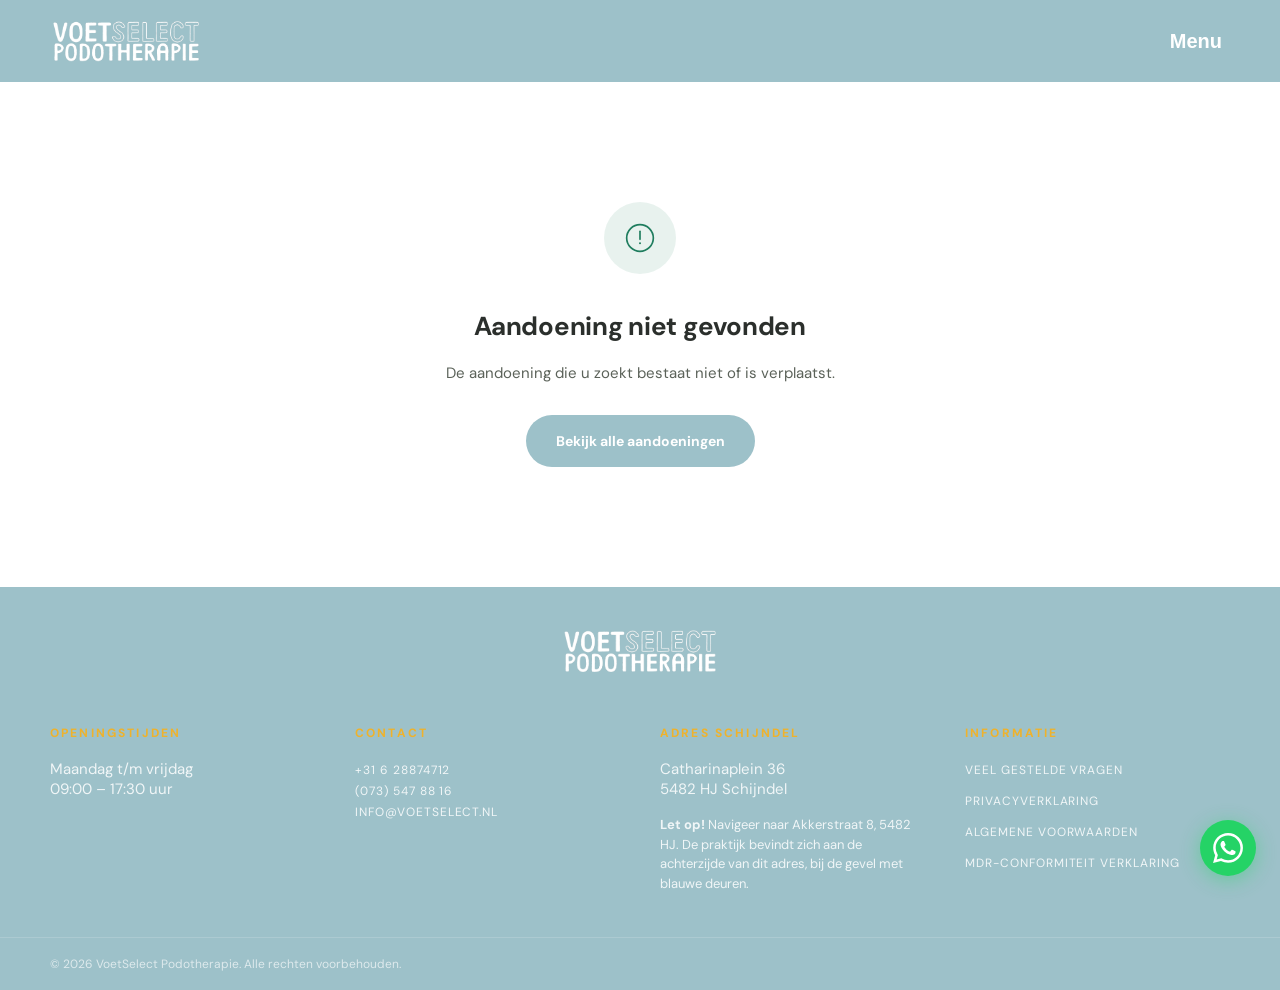
==== aandoening.html @ 3c8c9f7a "changes" ====
<!DOCTYPE html>
<html lang="nl">
<head>
<meta charset="UTF-8">
<meta name="viewport" content="width=device-width, initial-scale=1.0">
<title id="pageTitle">Aandoening — VoetSelect Podotherapie</title>
<link rel="preconnect" href="https://fonts.googleapis.com">
<link rel="preconnect" href="https://fonts.gstatic.com" crossorigin>
<link href="https://fonts.googleapis.com/css2?family=DM+Sans:ital,opsz,wght@0,9..40,400..700;1,9..40,400..700&display=swap" rel="stylesheet">
<link rel="stylesheet" href="style.css">
<script src="aandoeningen-data.js"></script>
</head>
<body data-active-page="aandoeningen.html">

<div id="header-placeholder"></div>

<main>

  <!-- PAGE HERO (populated by JS) -->
  <section class="page-hero page-hero--solid" id="aandoeningHero">
    <div class="container page-hero-content">
      <p class="eyebrow page-hero-eyebrow">
        <a href="aandoeningen.html" class="hero-breadcrumb-link">&#8592; Alle aandoeningen</a>
      </p>
      <h1 id="heroTitle">Aandoening</h1>
    </div>
    <svg class="hero-curve" viewBox="0 0 1440 120" preserveAspectRatio="none" aria-hidden="true">
      <path d="M0,0 C 480,120 960,120 1440,0 L1440,120 L0,120 Z" fill="#ffffff"></path>
    </svg>
  </section>

  <!-- DETAIL CONTENT (populated by JS) -->
  <section class="aandoening-detail-section" id="aandoeningDetailSection">
    <div class="container">
      <div class="aandoening-detail-grid">

        <div class="aandoening-detail-body" id="aandoeningBody">
          <!-- filled by JS -->
        </div>

        <aside>
          <div class="aandoening-sidebar-card">
            <div class="aandoening-sidebar-icon" aria-hidden="true">
              <svg viewBox="0 0 32 32" fill="none" stroke="currentColor" stroke-width="1.8" stroke-linecap="round" stroke-linejoin="round">
                <path d="M16 4 C10 4 6 9 6 14 C6 20 12 26 16 28 C20 26 26 20 26 14 C26 9 22 4 16 4Z"/>
                <line x1="16" y1="10" x2="16" y2="18"/><circle cx="16" cy="21" r="1" fill="currentColor" stroke="none"/>
              </svg>
            </div>
            <h3>Last van <span id="sidebarNaam">deze klacht</span>?</h3>
            <p>Onze podotherapeut helpt u graag verder. Beantwoord een paar korte vragen en maak direct een afspraak.</p>
            <button class="btn btn-primary" data-open-ailment-quiz data-ailment-naam="" id="sidebarQuizBtn">Ik heb hier last van</button>
            <div class="aandoening-sidebar-divider"></div>
            <p class="aandoening-sidebar-alt">Of bel ons direct:<br><a href="tel:+31628874712">+31 6 28874712</a></p>
          </div>
        </aside>

      </div>
    </div>
  </section>

  <!-- CTA BAND -->
  <section class="aandoening-cta-band" id="aandoeningCtaBand">
    <div class="container aandoening-cta-inner">
      <div class="aandoening-cta-text">
        <h2>Heeft u last van <span id="ctaNaam">deze aandoening</span>?</h2>
        <p>Maak een afspraak voor een uitgebreid podotherapeutisch onderzoek. Wij stellen een behandelplan op maat op.</p>
      </div>
      <button class="btn btn-white btn-large" data-open-ailment-quiz data-ailment-naam="" id="ctaQuizBtn">Ik heb hier last van</button>
    </div>
  </section>

  <!-- NOT FOUND (hidden until JS shows it) -->
  <section class="aandoening-not-found" id="aandoeningNotFound" style="display:none" aria-live="polite">
    <div class="container">
      <div class="aandoening-not-found-inner">
        <div class="aandoening-not-found-icon" aria-hidden="true">
          <svg viewBox="0 0 48 48" fill="none" stroke="currentColor" stroke-width="2.5" stroke-linecap="round" stroke-linejoin="round">
            <circle cx="24" cy="24" r="20"/>
            <line x1="24" y1="14" x2="24" y2="26"/>
            <circle cx="24" cy="32" r="1.5" fill="currentColor" stroke="none"/>
          </svg>
        </div>
        <h1>Aandoening niet gevonden</h1>
        <p>De aandoening die u zoekt bestaat niet of is verplaatst.</p>
        <a href="aandoeningen.html" class="btn btn-primary">Bekijk alle aandoeningen</a>
      </div>
    </div>
  </section>

</main>

<!-- FOOTER -->
<div id="footer-placeholder"></div>

<!-- WHATSAPP FLOAT -->

<!-- AILMENT QUIZ MODAL -->
<div class="quiz-overlay" id="ailmentQuizOverlay" aria-hidden="true" role="dialog" aria-modal="true" aria-labelledby="ailmentQuizHeading">
  <div class="quiz-modal">
    <button type="button" class="quiz-close" id="ailmentQuizClose" aria-label="Sluiten">&times;</button>
    <div class="quiz-deco" aria-hidden="true"></div>

    <!-- Ailment badge shown in all steps -->
    <div class="ailment-quiz-badge" id="ailmentQuizBadge" aria-hidden="true">
      <svg viewBox="0 0 16 16" fill="none" stroke="currentColor" stroke-width="2" stroke-linecap="round"><circle cx="8" cy="8" r="6"/><line x1="8" y1="5" x2="8" y2="9"/><circle cx="8" cy="11.5" r="0.75" fill="currentColor" stroke="none"/></svg>
      <span id="ailmentQuizNaam">Aandoening</span>
    </div>

    <div class="quiz-step is-active" id="ailmentStep1">
      <div class="quiz-meta">
        <span class="quiz-counter">Vraag 1 van 3</span>
        <div class="quiz-progress-track"><div class="quiz-progress-fill quiz-progress-fill--1"></div></div>
      </div>
      <h3 id="ailmentQuizHeading" class="quiz-question">Hoe lang heeft u al last?</h3>
      <div class="quiz-options">
        <button type="button" class="quiz-option" data-value="Minder dan 1 week">Minder dan 1 week</button>
        <button type="button" class="quiz-option" data-value="1 tot 4 weken">1 tot 4 weken</button>
        <button type="button" class="quiz-option" data-value="1 tot 3 maanden">1 tot 3 maanden</button>
        <button type="button" class="quiz-option" data-value="Langer dan 3 maanden">Langer dan 3 maanden</button>
      </div>
      <div class="quiz-nav">
        <button type="button" class="btn btn-primary quiz-next" data-next="ailmentStep2" disabled>Volgende</button>
      </div>
    </div>

    <div class="quiz-step" id="ailmentStep2">
      <div class="quiz-meta">
        <span class="quiz-counter">Vraag 2 van 3</span>
        <div class="quiz-progress-track"><div class="quiz-progress-fill quiz-progress-fill--2"></div></div>
      </div>
      <h3 class="quiz-question">Hoe ernstig zijn de klachten?</h3>
      <div class="quiz-options">
        <button type="button" class="quiz-option" data-value="Mild — weinig pijnlijk">Mild</button>
        <button type="button" class="quiz-option" data-value="Matig — regelmatig pijn">Matig</button>
        <button type="button" class="quiz-option" data-value="Ernstig — aanhoudend pijn">Ernstig</button>
        <button type="button" class="quiz-option" data-value="Wisselend per dag">Wisselend</button>
      </div>
      <div class="quiz-nav">
        <button type="button" class="quiz-back" data-prev="ailmentStep1">Terug</button>
        <button type="button" class="btn btn-primary quiz-next" data-next="ailmentStep3" disabled>Volgende</button>
      </div>
    </div>

    <div class="quiz-step" id="ailmentStep3">
      <div class="quiz-meta">
        <span class="quiz-counter">Vraag 3 van 3</span>
        <div class="quiz-progress-track"><div class="quiz-progress-fill quiz-progress-fill--3"></div></div>
      </div>
      <h3 class="quiz-question">Wanneer zijn de klachten het ergst?</h3>
      <div class="quiz-options">
        <button type="button" class="quiz-option" data-value="'s Ochtends bij het opstaan">'s Ochtends bij het opstaan</button>
        <button type="button" class="quiz-option" data-value="Na lang lopen of staan">Na lang lopen of staan</button>
        <button type="button" class="quiz-option" data-value="Tijdens het sporten">Tijdens het sporten</button>
        <button type="button" class="quiz-option" data-value="De hele dag door">De hele dag door</button>
      </div>
      <div class="quiz-nav">
        <button type="button" class="quiz-back" data-prev="ailmentStep2">Terug</button>
        <button type="button" class="btn btn-primary quiz-next" data-next="ailmentForm" disabled>Bekijk resultaat</button>
      </div>
    </div>

    <div class="quiz-step" id="ailmentForm">
      <h3 class="quiz-question">Maak een afspraak</h3>
      <p class="quiz-form-intro">Vul uw gegevens in en wij nemen contact met u op.</p>
      <div class="quiz-summary" id="ailmentQuizSummary" aria-live="polite"></div>
      <form class="quiz-form" id="ailmentAppointmentForm" novalidate>
        <div class="form-row">
          <div class="form-field">
            <label for="ailmentNaamInput">Naam <span aria-hidden="true">*</span></label>
            <input type="text" id="ailmentNaamInput" name="naam" required autocomplete="name" placeholder="Uw volledige naam">
          </div>
          <div class="form-field">
            <label for="ailmentEmailInput">E-mail <span aria-hidden="true">*</span></label>
            <input type="email" id="ailmentEmailInput" name="email" required autocomplete="email" placeholder="uw@email.nl">
          </div>
        </div>
        <div class="form-row">
          <div class="form-field">
            <label for="ailmentTelInput">Telefoonnummer</label>
            <input type="tel" id="ailmentTelInput" name="telefoon" autocomplete="tel" placeholder="06 00 00 00 00">
          </div>
          <div class="form-field">
            <label for="ailmentDatumInput">Gewenste datum</label>
            <input type="date" id="ailmentDatumInput" name="datum">
          </div>
        </div>
        <div class="form-field">
          <label for="ailmentOpmerkingen">Opmerkingen</label>
          <textarea id="ailmentOpmerkingen" name="opmerkingen" rows="3" placeholder="Eventuele extra informatie..."></textarea>
        </div>
        <div class="form-field">
          <label for="ailmentCaptcha">Beveiliging <span aria-hidden="true">*</span></label>
          <div class="captcha-wrap">
            <span class="captcha-question" id="ailmentCaptchaQ"></span>
            <input type="text" id="ailmentCaptcha" name="captcha" inputmode="numeric" autocomplete="off" placeholder="Uw antwoord">
          </div>
        </div>
        <p class="form-error" id="ailmentFormError" hidden>Er ging iets mis bij het versturen. Probeer het opnieuw of bel ons.</p>
        <div class="quiz-nav">
          <button type="button" class="quiz-back" data-prev="ailmentStep3">Terug</button>
          <button type="submit" class="btn btn-primary">Afspraak aanvragen</button>
        </div>
      </form>
    </div>

    <div class="quiz-step" id="ailmentSuccess">
      <div class="quiz-success-icon" aria-hidden="true">
        <svg viewBox="0 0 48 48" fill="none" stroke="currentColor" stroke-width="3.5" stroke-linecap="round" stroke-linejoin="round">
          <polyline points="10,26 20,36 38,14"/>
        </svg>
      </div>
      <h3 class="quiz-question">Aanvraag verstuurd!</h3>
      <p>Bedankt voor uw aanvraag. Wij nemen zo snel mogelijk contact met u op om een afspraak in te plannen.</p>
      <button type="button" class="btn btn-primary" id="ailmentQuizDoneBtn">Sluiten</button>
    </div>

  </div>
</div>

<script src="partials.js"></script>
<script src="script.js"></script>
<script>
(function () {
  /* Load ailment from URL param */
  var params = new URLSearchParams(window.location.search);
  var id = params.get('id');
  var ailment = id ? AANDOENINGEN.find(function (a) { return a.id === id; }) : null;

  var heroEl   = document.getElementById('aandoeningHero');
  var detailEl = document.getElementById('aandoeningDetailSection');
  var ctaBand  = document.getElementById('aandoeningCtaBand');
  var notFound = document.getElementById('aandoeningNotFound');

  if (!ailment) {
    if (heroEl)   heroEl.style.display   = 'none';
    if (detailEl) detailEl.style.display = 'none';
    if (ctaBand)  ctaBand.style.display  = 'none';
    if (notFound) notFound.style.display = 'block';
    return;
  }

  /* Populate page */
  document.title = ailment.naam + ' — VoetSelect Podotherapie';
  document.getElementById('heroTitle').textContent = ailment.naam;
  document.getElementById('aandoeningBody').innerHTML = ailment.body.map(function (p) {
    return '<p>' + p + '</p>';
  }).join('');
  document.getElementById('sidebarNaam').textContent = ailment.naam;
  document.getElementById('ctaNaam').textContent = ailment.naam;
  document.getElementById('ailmentQuizNaam').textContent = ailment.naam;

  /* Wire ailment name to every quiz trigger button */
  document.querySelectorAll('[data-open-ailment-quiz]').forEach(function (btn) {
    btn.dataset.ailmentNaam = ailment.naam;
  });
}());
</script>
</body>
</html>
---- style.css ----
/* ============================================
   VoetSelect Podotherapie — Design tokens
   Derived from the supplied design brief PDF
   ============================================ */

/* Breakpoint scale — reuse these values only, don't invent new ones.
   500  small phones: collapse 2-col quiz/form fields to 1 col
   640  small: grids expand from 1 to 2/3 columns
   768  tablet (PDF spec: type scale + container padding)
   900  split layouts: content + sidebar/image
   1000 desktop nav kicks in (must match the nav breakpoint in script.js);
        grids expand to 3/4 columns
   1200 desktop (PDF spec: type scale) */

:root {
  /* Color palette (from PDF page 3) */
  --color-sage: #b6c0ab;     /* soft green */
  --color-blue: #9dc1c9;     /* header / hero blue */
  --color-gold: #efb22b;     /* accent yellow */
  --color-terracotta: #d55420; /* feature band */
  --color-green: #1f7d5e;    /* primary / hover */

  --color-white: #ffffff;
  --color-text: #2b2f2c;
  --color-text-muted: #5b6259;

  /* Typography (DM Sans, from PDF page 2) */
  --font-base: 'DM Sans', system-ui, -apple-system, sans-serif;

  --fs-body: 15px;
  --lh-body: 20px;

  --fs-h1: 28px;
  --lh-h1: 32px;

  --fs-h2: 20px;
  --lh-h2: 26px;

  --fs-link: 12px;

  /* Container padding (mobile defaults, from PDF page 4) */
  --pad-container: 25px;

  /* Radii / shadows */
  --radius-btn: 999px;
  --radius-card: 18px;
  --shadow-card: 0 10px 30px rgba(31, 125, 94, 0.08);

  --transition-fast: 0.2s ease;
}

/* Tablet */
@media (min-width: 768px) {
  :root {
    --fs-h1: 35px;
    --lh-h1: 40px;

    --fs-h2: 24px;
    --lh-h2: 30px;

    --pad-container: 50px;
  }
}

/* Desktop */
@media (min-width: 1200px) {
  :root {
    --fs-h1: 44px;
    --lh-h1: 49px;

    --fs-h2: 28px;
    --lh-h2: 32px;

    --pad-container: 50px;
  }
}

/* ============================================
   Reset & base
   ============================================ */

* { box-sizing: border-box; }

html { scroll-behavior: smooth; }

body {
  margin: 0;
  font-family: var(--font-base);
  font-size: var(--fs-body);
  line-height: var(--lh-body);
  color: var(--color-text);
  background: var(--color-white);
}

img { max-width: 100%; display: block; }

a {
  color: inherit;
  text-decoration: none;
}

.container {
  max-width: 1280px;
  margin: 0 auto;
  padding-left: var(--pad-container);
  padding-right: var(--pad-container);
}

h1, h2, h3 {
  margin: 0 0 16px;
  font-weight: 700;
  letter-spacing: -0.01em;
}

h1 {
  font-size: var(--fs-h1);
  line-height: var(--lh-h1);
}

h2 {
  font-size: var(--fs-h2);
  line-height: var(--lh-h2);
}

h3 {
  font-size: 18px;
  line-height: 24px;
  margin-bottom: 8px;
}

p {
  margin: 0 0 16px;
  color: var(--color-text-muted);
}

/* Links styled in small caps, per PDF page 2 spec */
.footer-links a,
.footer-col a {
  font-size: var(--fs-link);
  letter-spacing: 0.08em;
  text-transform: uppercase;
  font-variant-caps: small-caps;
}

/* ============================================
   Buttons — pill shape, green hover (PDF page 1)
   ============================================ */

.btn {
  display: inline-flex;
  align-items: center;
  justify-content: center;
  padding: 14px 28px;
  border-radius: var(--radius-btn);
  font-weight: 700;
  font-size: 14px;
  border: 2px solid transparent;
  transition: background-color 0.65s ease,
              color 0.65s ease,
              border-color 0.65s ease,
              transform var(--transition-fast);
  cursor: pointer;
}

.btn:active { transform: translateY(1px); }

/* Primary CTA — solid green */
.btn-primary {
  background: var(--color-blue);
  color: var(--color-white);
}
.btn-primary:hover {
  background: var(--color-green);
}

/* Outline button on hero — light, turns green on hover */
.btn-outline {
  background: var(--color-blue);
  color: var(--color-white);
  border-color: var(--color-blue);
}
.btn-outline:hover {
  background: var(--color-green);
  border-color: var(--color-green);
}

/* Card "Lees meer" buttons — blue, green on hover (matches PDF) */
.btn-card {
  background: var(--color-blue);
  color: var(--color-white);
  padding: 10px 22px;
  font-size: 13px;
}
.btn-card:hover {
  background: var(--color-green);
}

/* ============================================
   Header
   ============================================ */

.site-header {
  background: var(--color-blue);
  position: sticky;
  top: 0;
  z-index: 150;
}

.header-inner {
  max-width: 1280px;
  margin: 0 auto;
  padding: 18px var(--pad-container);
  display: flex;
  align-items: center;
  justify-content: space-between;
}

.logo {
  display: flex;
  align-items: center;
}

.logo-img {
  height: 38px;
  width: auto;
  display: block;
}

@media (min-width: 768px) {
  .logo-img { height: 46px; }
}

/* Menu toggle (mobile-first) */
.menu-label {
  min-width: 4ch;
  text-align: center;
  display: inline-block;
  transition: opacity 0.15s ease, transform 0.15s ease;
}

.menu-label.is-switching {
  opacity: 0;
  transform: scale(0.5);
}

.menu-toggle {
  display: flex;
  align-items: center;
  gap: 10px;
  background: none;
  border: none;
  color: var(--color-white);
  font-weight: 700;
  font-size: 14px;
  cursor: pointer;
  padding: 8px;
  position: relative;
  z-index: 110;
}

.menu-icon {
  position: relative;
  width: 22px;
  height: 16px;
}
.menu-icon span {
  position: absolute;
  left: 0;
  display: block;
  width: 22px;
  height: 2px;
  background: var(--color-white);
  border-radius: 2px;
  transition: transform 0.35s cubic-bezier(0.65, 0, 0.35, 1),
              opacity 0.25s ease,
              top 0.35s cubic-bezier(0.65, 0, 0.35, 1);
}
.menu-icon span:nth-child(1) { top: 0; }
.menu-icon span:nth-child(2) { top: 7px; }
.menu-icon span:nth-child(3) { top: 14px; }

/* Morph into an X when open */
.menu-toggle[aria-expanded="true"] .menu-icon span:nth-child(1) {
  top: 7px;
  transform: rotate(45deg);
}
.menu-toggle[aria-expanded="true"] .menu-icon span:nth-child(2) {
  opacity: 0;
  transform: scaleX(0);
}
.menu-toggle[aria-expanded="true"] .menu-icon span:nth-child(3) {
  top: 7px;
  transform: rotate(-45deg);
}
.menu-toggle[aria-expanded="true"] .menu-icon span {
  background: var(--color-white);
}

/* Primary nav — full-screen circular reveal */
.primary-nav {
  position: fixed;
  inset: 0;
  z-index: 100;
  background: var(--color-green);
  display: flex;
  align-items: center;
  justify-content: center;

  clip-path: circle(0% at calc(100% - 38px) 38px);
  transition: clip-path 0.6s cubic-bezier(0.65, 0, 0.35, 1);
  pointer-events: none;
}

.primary-nav.is-open {
  clip-path: circle(150% at calc(100% - 38px) 38px);
  pointer-events: auto;
}

/* Decorative circle motif inside the overlay */
.primary-nav-circle {
  position: absolute;
  top: 50%;
  left: 50%;
  width: 60vmax;
  height: 60vmax;
  border: 1px solid rgba(255, 255, 255, 0.12);
  border-radius: 50%;
  transform: translate(-50%, -50%) scale(0.6);
  opacity: 0;
  transition: transform 0.7s cubic-bezier(0.65, 0, 0.35, 1) 0.1s,
              opacity 0.7s ease 0.1s;
}
.primary-nav.is-open .primary-nav-circle {
  transform: translate(-50%, -50%) scale(1);
  opacity: 1;
}

.primary-nav-inner {
  position: relative;
  text-align: center;
  opacity: 0;
  transform: translateY(16px);
  transition: opacity 0.4s ease 0.15s, transform 0.4s ease 0.15s;
}
.primary-nav.is-open .primary-nav-inner {
  opacity: 1;
  transform: translateY(0);
}

.primary-nav ul {
  list-style: none;
  margin: 0;
  padding: 0;
  display: flex;
  flex-direction: column;
  gap: 16px;
}
.primary-nav a {
  color: var(--color-white);
  font-weight: 700;
  font-size: 28px;
  letter-spacing: -0.01em;
  transition: color var(--transition-fast);
}
.primary-nav a:hover,
.primary-nav a:focus-visible {
  color: var(--color-gold);
}

@media (min-width: 1000px) {
  .menu-icon { display: none; }
  .menu-toggle { font-size: 20px; }

  /* Circle center sits at the viewport's top-right corner,
     so the top and right edges clip it — only the bottom-left arc is visible */
  .primary-nav {
    position: fixed;
    inset: auto;
    top: -400px;
    right: -400px;
    width: 800px;
    height: 800px;
    border-radius: 50%;
    background: var(--color-green);

    clip-path: none;
    transform: scale(0);
    transform-origin: center; /* center = viewport top-right corner */
    transition: transform 0.5s cubic-bezier(0.65, 0, 0.35, 1);

    display: flex;
    align-items: flex-end;
    justify-content: flex-end;
    padding: 0 450px 130px 0;
    pointer-events: none;
    z-index: 100;
  }

  .primary-nav.is-open {
    transform: scale(1);
    clip-path: none;
    pointer-events: auto;
  }

  .primary-nav-circle { display: none; }

  .primary-nav-inner {
    opacity: 0;
    transform: none;
    transition: opacity 0.3s ease 0.25s;
  }

  .primary-nav.is-open .primary-nav-inner {
    opacity: 1;
    transform: none;
  }

  .primary-nav ul {
    flex-direction: column;
    gap: 10px;
    text-align: right;
  }

  .primary-nav a {
    color: var(--color-white);
    font-weight: 700;
    font-size: 16px;
    letter-spacing: -0.01em;
  }

  .primary-nav a:hover,
  .primary-nav a:focus-visible {
    color: var(--color-gold);
  }
}

/* Lock scroll while the circular menu is open */
body.menu-open {
  overflow: hidden;
}

/* ============================================
   Hero
   ============================================ */

.hero {
  position: relative;
  background: var(--color-white);
}

.hero-media {
  position: relative;
  height: 56vh;
  min-height: 380px;
  max-height: 620px;
  overflow: hidden;
}

.hero-media img {
  width: 100%;
  height: 100%;
  object-fit: cover;
  object-position: center 65%;
}

.hero-curve {
  position: absolute;
  bottom: -1px;
  left: 0;
  width: 100%;
  height: 18%;
  min-height: 60px;
}

.hero-content {
  padding-top: 32px;
  padding-bottom: 64px;
  max-width: 760px;
}

.hero-content h1 {
  color: var(--color-text);
}

.hero-actions {
  display: flex;
  flex-direction: column;
  gap: 12px;
  margin-top: 24px;
}

.hero-actions-primary,
.hero-actions-tools {
  display: flex;
  flex-wrap: wrap;
  gap: 12px;
  align-items: center;
}

.hero-actions-tools .btn {
  padding: 10px 22px;
  font-size: 13px;
}

/* On larger screens, give the hero text more breathing room */
@media (min-width: 1000px) {
  .hero-media { height: 70vh; min-height: 520px; }

  .hero-content {
    padding-top: 48px;
    padding-bottom: 72px;
    max-width: 820px;
  }
}

/* ============================================
   Intro section
   ============================================ */

.intro {
  padding-top: 56px;
  padding-bottom: 56px;
}

.intro-grid {
  display: grid;
  gap: 32px;
  align-items: center;
}

.intro-icon svg {
  width: 88px;
  height: 88px;
  color: var(--color-green);
}

.eyebrow {
  text-transform: uppercase;
  letter-spacing: 0.18em;
  font-size: 12px;
  font-weight: 700;
  color: var(--color-terracotta);
  margin-bottom: 8px;
}

@media (min-width: 768px) {
  .intro-grid {
    grid-template-columns: 120px 1fr;
  }
  .intro-icon svg { width: 96px; height: 96px; }
}

/* ============================================
   In-shoe stappenplan
   ============================================ */

.stappenplan {
  padding-top: 16px;
  padding-bottom: 56px;
}

.stappenplan-grid {
  display: grid;
  gap: 32px;
  align-items: center;
}

.stappenplan-media {
  border-radius: var(--radius-card);
  overflow: hidden;
  box-shadow: var(--shadow-card);
}

.stappenplan-media img {
  width: 100%;
  height: auto;
  display: block;
}

.stappenplan-text h2 { color: var(--color-text); }

.stappenplan-steps {
  margin: 0 0 24px;
  padding-left: 0;
  list-style: none;
  counter-reset: step;
  display: flex;
  flex-direction: column;
  gap: 12px;
}

.stappenplan-steps li {
  counter-increment: step;
  display: flex;
  align-items: flex-start;
  gap: 14px;
  font-size: 14px;
  color: var(--color-text);
  font-weight: 600;
}

.stappenplan-steps li::before {
  content: counter(step);
  flex: 0 0 auto;
  display: flex;
  align-items: center;
  justify-content: center;
  width: 28px;
  height: 28px;
  border-radius: 50%;
  background: var(--color-green);
  color: var(--color-white);
  font-size: 13px;
  font-weight: 700;
}

@media (min-width: 900px) {
  .stappenplan-grid {
    grid-template-columns: 1fr 1fr;
    gap: 64px;
  }
}

/* ============================================
   Feature cards — terracotta band (PDF page 5)
   ============================================ */

.features {
  background: var(--color-terracotta);
  padding-top: 56px;
  padding-bottom: 56px;
}

.features-grid {
  display: grid;
  gap: 24px;
  grid-template-columns: 1fr;
}

@media (min-width: 640px) {
  .features-grid { grid-template-columns: repeat(2, 1fr); }
}

@media (min-width: 1000px) {
  .features-grid { grid-template-columns: repeat(4, 1fr); }
}

.feature-card {
  background: var(--color-white);
  border-radius: var(--radius-card);
  padding: 28px 24px;
  box-shadow: var(--shadow-card);
  display: flex;
  flex-direction: column;
}

.feature-icon svg {
  width: 48px;
  height: 48px;
  color: var(--color-terracotta);
  margin-bottom: 12px;
}

.feature-card h3 { color: var(--color-text); }

.feature-card p {
  flex-grow: 1;
}

.feature-card .btn-card {
  align-self: flex-start;
}

/* ============================================
   Accent section — colored circles (PDF page 5)
   ============================================ */

.accent-section {
  padding-top: 80px;
  padding-bottom: 80px;
  position: relative;
  overflow: hidden;
}

.accent-grid {
  display: grid;
  gap: 32px;
  align-items: center;
}

.accent-text {
  position: relative;
  z-index: 2;
  max-width: 640px;
  margin: 0 auto;
  text-align: center;
}

.accent-text h2 { color: var(--color-text); }

.accent-circle {
  position: absolute;
  border-radius: 50%;
  z-index: 1;
  opacity: 0.55;
  pointer-events: none;
}

/* Positioned relative to the full-bleed .accent-section (not the
   max-width container), and offset by exactly half their own width,
   so they bleed off the true page edge by the same proportion at
   every viewport width instead of floating inside the container's
   centering margin on very wide screens. */
.accent-circle--sage {
  width: 140px;
  height: 140px;
  min-width: 140px;
  min-height: 140px;
  background: var(--color-sage);
  top: -60px;
  left: 0;
  transform: translateX(-50%);
}

.accent-circle--orange {
  width: 160px;
  height: 160px;
  min-width: 160px;
  min-height: 160px;
  border-radius: 50%;
  border: 3px solid var(--color-terracotta);
  bottom: -80px;
  right: 0;
  transform: translateX(50%);
  background: transparent;
  opacity: 0.7;
}

@media (min-width: 640px) {
  .accent-circle--sage { width: 220px; height: 220px; min-width: 220px; min-height: 220px; }
  .accent-circle--orange { width: 260px; height: 260px; min-width: 260px; min-height: 260px; }
}

/* ============================================
   Footer (PDF page 6) — colored footer
   ============================================ */

.site-footer {
  background: var(--color-blue);
  color: var(--color-white);
  padding-top: 40px;
}

.footer-logo-wrap {
  text-align: center;
  padding-bottom: 28px;
}

.site-footer h6 {
  font-size: 12px;
  text-transform: uppercase;
  letter-spacing: 0.18em;
  font-weight: 700;
  margin: 0 0 16px;
  color: var(--color-gold);
}

.footer-grid {
  display: grid;
  gap: 40px;
  grid-template-columns: 1fr;
  padding-bottom: 28px;
}

@media (min-width: 768px) {
  .footer-grid {
    grid-template-columns: repeat(4, 1fr);
  }
}

.footer-col p {
  color: rgba(255, 255, 255, 0.85);
}

.footer-col a {
  color: rgba(255, 255, 255, 0.85);
}
.footer-col a:hover {
  color: var(--color-gold);
}

.logo-img--footer {
  height: 48px;
  width: auto;
  margin: 0 auto 20px;
}

.footer-hours {
  color: rgba(255, 255, 255, 0.85);
}

.footer-note {
  font-size: 13px;
  line-height: 1.5;
}

.footer-links {
  list-style: none;
  margin: 0;
  padding: 0;
  display: flex;
  flex-direction: column;
  gap: 10px;
}

.footer-bottom {
  border-top: 1px solid rgba(255, 255, 255, 0.15);
  padding-top: 16px;
  padding-bottom: 16px;
}

.footer-bottom p {
  margin: 0;
  font-size: 12px;
  color: rgba(255, 255, 255, 0.65);
}

/* ============================================
   Page hero (subpages — image variant)
   ============================================ */

.page-hero--img {
  position: relative;
  background: var(--color-blue);
}

/* Full-bleed image behind everything */
.page-hero-media {
  position: absolute;
  inset: 0;
  overflow: hidden;
}

.page-hero-media img {
  width: 100%;
  height: 100%;
  object-fit: cover;
  object-position: center 35%;
}

/* Dark gradient left→right so left-side text stays legible */
.page-hero-overlay {
  position: absolute;
  inset: 0;
  background: linear-gradient(
    to right,
    rgba(15, 30, 22, 0.72) 0%,
    rgba(15, 30, 22, 0.45) 55%,
    rgba(15, 30, 22, 0.1) 100%
  );
}

/* Text content — sits above image + overlay */
.page-hero-content {
  position: relative;
  z-index: 2;
  padding-top: 72px;
  padding-bottom: 120px;
  max-width: 680px;
}

.page-hero-content h1 {
  color: var(--color-white);
  margin-bottom: 16px;
}

.page-hero-eyebrow {
  color: var(--color-gold) !important;
}

.page-hero-lead {
  color: rgba(255, 255, 255, 0.9);
  font-size: 17px;
  line-height: 26px;
  margin: 0;
  max-width: 520px;
}

/* Reuse .hero-curve — positioned at bottom of section */
.page-hero--img .hero-curve {
  position: absolute;
  bottom: -1px;
  left: 0;
  width: 100%;
  height: 18%;
  min-height: 60px;
  z-index: 3;
}

/* Give the section a min-height so the image fills nicely */
.page-hero--img {
  min-height: 420px;
}

@media (min-width: 1000px) {
  .page-hero-content { padding-top: 96px; padding-bottom: 140px; }
  .page-hero--img { min-height: 540px; }
}

/* ============================================
   Tarieven page — Vergoedingen intro
   ============================================ */

.vergoedingen {
  padding-top: 64px;
  padding-bottom: 64px;
  position: relative;
  overflow: hidden;
}

.vergoedingen-deco {
  position: absolute;
  border-radius: 50%;
  pointer-events: none;
}

.vergoedingen-deco--gold {
  width: 320px;
  height: 320px;
  background: var(--color-gold);
  opacity: 0.2;
  right: -80px;
  top: -80px;
}

.vergoedingen-deco--sage {
  width: 200px;
  height: 200px;
  background: var(--color-sage);
  opacity: 0.3;
  right: 200px;
  bottom: -60px;
}

.vergoedingen-content {
  position: relative;
  z-index: 2;
  max-width: 680px;
}

.vergoedingen-content h2 { color: var(--color-text); }

.vergoedingen-content a:not(.btn) {
  color: var(--color-green);
  font-weight: 600;
  text-decoration: underline;
  text-underline-offset: 3px;
}

/* ============================================
   Tarieven page — Price list
   ============================================ */

.tarieven-section {
  background: var(--color-terracotta);
  padding-top: 64px;
  padding-bottom: 64px;
  position: relative;
  overflow: hidden;
}

.tarieven-section::before {
  content: '';
  position: absolute;
  width: 400px;
  height: 400px;
  border-radius: 50%;
  border: 2px solid rgba(255, 255, 255, 0.12);
  top: -150px;
  right: -100px;
  pointer-events: none;
}

.tarieven-eyebrow {
  color: rgba(255, 255, 255, 0.7);
  text-align: center;
}

.tarieven-heading {
  color: var(--color-white);
  text-align: center;
  margin-bottom: 40px;
}

.tarieven-list {
  display: flex;
  flex-direction: column;
  gap: 12px;
  margin-bottom: 40px;
}

.tarief-item {
  background: var(--color-white);
  border-radius: var(--radius-card);
  padding: 18px 28px;
  display: flex;
  flex-direction: column;
  align-items: flex-start;
  justify-content: space-between;
  gap: 6px;
  box-shadow: var(--shadow-card);
}

.tarief-naam {
  font-size: 15px;
  font-weight: 600;
  color: var(--color-text);
}

.tarief-prijs {
  font-size: 17px;
  font-weight: 700;
  color: var(--color-green);
  white-space: nowrap;
  flex-shrink: 0;
}

.tarieven-actions {
  display: flex;
  flex-wrap: wrap;
  gap: 16px;
  justify-content: center;
}

.tarieven-btn {
  min-width: 200px;
}

@media (min-width: 640px) {
  .tarief-item { flex-direction: row; align-items: center; gap: 24px; }
}

/* ============================================
   Tarieven page — Waarom Voetselect
   ============================================ */

.waarom {
  padding-top: 72px;
  padding-bottom: 72px;
}

.waarom-intro {
  text-align: center;
  max-width: 680px;
  margin: 0 auto 56px;
}

.waarom-intro h2 { color: var(--color-text); }

.waarom-grid {
  display: grid;
  gap: 40px;
  grid-template-columns: 1fr;
}

@media (min-width: 768px) {
  .waarom-grid { grid-template-columns: repeat(3, 1fr); }
}

.waarom-card {
  text-align: center;
}

.waarom-icon {
  width: 72px;
  height: 72px;
  background: var(--color-blue);
  border-radius: 50%;
  display: flex;
  align-items: center;
  justify-content: center;
  margin: 0 auto 20px;
}

.waarom-icon svg {
  width: 32px;
  height: 32px;
  color: var(--color-white);
}

.waarom-card h3 {
  color: var(--color-text);
  margin-bottom: 10px;
}

/* ============================================
   Tarieven page — Behandelt onder meer
   ============================================ */

.behandeling {
  background: var(--color-sage);
  padding-top: 72px;
  padding-bottom: 72px;
  position: relative;
  overflow: hidden;
}

.behandeling-deco {
  position: absolute;
  border-radius: 50%;
  pointer-events: none;
}

.behandeling-deco--green {
  width: 300px;
  height: 300px;
  background: var(--color-green);
  opacity: 0.12;
  left: -100px;
  top: -80px;
}

.behandeling-deco--terracotta {
  width: 260px;
  height: 260px;
  border: 3px solid var(--color-terracotta);
  opacity: 0.3;
  right: -80px;
  bottom: -80px;
}

.behandeling-eyebrow {
  text-align: center;
}

.behandeling-heading {
  color: var(--color-text);
  text-align: center;
  margin-bottom: 40px;
}

.behandeling-list {
  list-style: none;
  margin: 0;
  padding: 0;
  display: grid;
  grid-template-columns: 1fr;
  gap: 14px;
  position: relative;
  z-index: 2;
}

@media (min-width: 640px) {
  .behandeling-list { grid-template-columns: repeat(2, 1fr); }
}

.behandeling-list li {
  display: flex;
  align-items: flex-start;
  gap: 14px;
  font-size: 15px;
  font-weight: 500;
  color: var(--color-text);
  line-height: 22px;
}

.behandeling-list li::before {
  content: '';
  flex: 0 0 10px;
  width: 10px;
  height: 10px;
  border-radius: 50%;
  background: var(--color-green);
  margin-top: 6px;
}

/* ============================================
   Accessibility
   ============================================ */

:focus-visible {
  outline: 3px solid var(--color-green);
  outline-offset: 2px;
}

@media (prefers-reduced-motion: reduce) {
  * { transition: none !important; scroll-behavior: auto !important; }
}

/* ============================================
   Quiz button variant
   ============================================ */

.btn-vergoeding {
  background: transparent;
  color: #b07a10;
  border-color: var(--color-gold);
}

.btn-vergoeding:hover {
  background: var(--color-gold);
  color: var(--color-text);
  border-color: var(--color-gold);
}

.btn-quiz {
  background: transparent;
  color: var(--color-terracotta);
  border-color: var(--color-terracotta);
}

.btn-quiz:hover {
  background: var(--color-terracotta);
  color: var(--color-white);
  border-color: var(--color-terracotta);
}

/* ============================================
   Quiz modal
   ============================================ */

.quiz-overlay {
  position: fixed;
  inset: 0;
  z-index: 400;
  display: flex;
  align-items: center;
  justify-content: center;
  padding: 20px;
  background: rgba(15, 30, 22, 0.65);
  -webkit-backdrop-filter: blur(4px);
  backdrop-filter: blur(4px);
  opacity: 0;
  pointer-events: none;
  transition: opacity 0.3s ease;
}

.quiz-overlay.is-open {
  opacity: 1;
  pointer-events: auto;
}

.quiz-modal {
  position: relative;
  background: var(--color-white);
  border-radius: 24px;
  padding: 52px 40px 40px;
  width: 100%;
  max-width: 540px;
  max-height: 90vh;
  overflow-y: auto;
  overflow-x: hidden;
  box-shadow: 0 32px 80px rgba(0, 0, 0, 0.22);
}

/* Decorative circle clipped to top-right corner of the card */
.quiz-deco {
  position: absolute;
  width: 220px;
  height: 220px;
  border-radius: 50%;
  background: var(--color-green);
  opacity: 0.07;
  top: -70px;
  right: -70px;
  pointer-events: none;
}

/* Close button */
.quiz-close {
  position: absolute;
  top: 14px;
  right: 18px;
  background: none;
  border: none;
  font-size: 28px;
  line-height: 1;
  cursor: pointer;
  color: var(--color-text-muted);
  padding: 4px 8px;
  font-family: var(--font-base);
  transition: color var(--transition-fast);
}

.quiz-close:hover { color: var(--color-text); }

/* Step visibility */
.quiz-step { display: none; }
.quiz-step.is-active { display: block; }

/* Progress */
.quiz-meta { margin-bottom: 20px; }

.quiz-counter {
  display: block;
  font-size: 12px;
  font-weight: 700;
  text-transform: uppercase;
  letter-spacing: 0.12em;
  color: var(--color-text-muted);
  margin-bottom: 8px;
}

.quiz-progress-track {
  height: 4px;
  background: #e8ece9;
  border-radius: 99px;
  overflow: hidden;
}

.quiz-progress-fill {
  height: 100%;
  background: var(--color-green);
  border-radius: 99px;
}

.quiz-progress-fill--1 { width: 33%; }
.quiz-progress-fill--2 { width: 66%; }
.quiz-progress-fill--3 { width: 100%; }

/* Question heading */
.quiz-question {
  font-size: 22px;
  line-height: 1.3;
  color: var(--color-text);
  margin: 0 0 24px;
  font-weight: 700;
}

/* Options grid */
.quiz-options {
  display: grid;
  grid-template-columns: 1fr 1fr;
  gap: 10px;
  margin-bottom: 28px;
}

.quiz-option {
  background: #f2f5f3;
  border: 2px solid transparent;
  border-radius: 14px;
  padding: 14px 12px;
  font-family: var(--font-base);
  font-size: 14px;
  font-weight: 600;
  color: var(--color-text);
  cursor: pointer;
  text-align: center;
  line-height: 1.3;
  transition: border-color 0.2s ease, background 0.2s ease, color 0.2s ease;
}

.quiz-option:hover {
  border-color: var(--color-blue);
  background: rgba(157, 193, 201, 0.15);
}

.quiz-option.is-selected {
  background: var(--color-green);
  border-color: var(--color-green);
  color: var(--color-white);
}

/* Navigation row */
.quiz-nav {
  display: flex;
  align-items: center;
  justify-content: flex-end;
  gap: 16px;
  margin-top: 4px;
}

.quiz-back {
  background: none;
  border: none;
  font-family: var(--font-base);
  font-size: 14px;
  font-weight: 600;
  color: var(--color-text-muted);
  cursor: pointer;
  padding: 0;
  transition: color var(--transition-fast);
}

.quiz-back:hover { color: var(--color-text); }

/* Summary */
.quiz-form-intro {
  margin: -12px 0 16px;
  font-size: 14px;
  color: var(--color-text-muted);
}

.quiz-summary {
  background: #f2f5f3;
  border-radius: 14px;
  padding: 16px 20px;
  margin-bottom: 24px;
  display: flex;
  flex-direction: column;
  gap: 10px;
}

.quiz-summary-item {
  display: flex;
  justify-content: space-between;
  align-items: baseline;
  gap: 12px;
}

.quiz-summary-label {
  font-size: 13px;
  color: var(--color-text-muted);
  font-weight: 500;
  white-space: nowrap;
}

.quiz-summary-value {
  font-size: 13px;
  font-weight: 700;
  color: var(--color-green);
  text-align: right;
}

/* Appointment form */
.quiz-form {
  display: flex;
  flex-direction: column;
  gap: 14px;
}

.form-row {
  display: grid;
  grid-template-columns: 1fr 1fr;
  gap: 14px;
}

.form-field {
  display: flex;
  flex-direction: column;
  gap: 6px;
}

.form-field label {
  font-size: 12px;
  font-weight: 700;
  text-transform: uppercase;
  letter-spacing: 0.08em;
  color: var(--color-text);
}

.form-field label span { color: var(--color-terracotta); }

.form-field input,
.form-field select,
.form-field textarea {
  font-family: var(--font-base);
  font-size: 14px;
  color: var(--color-text);
  background: #f2f5f3;
  border: 2px solid transparent;
  border-radius: 10px;
  padding: 11px 14px;
  outline: none;
  transition: border-color 0.2s ease, background 0.2s ease;
  width: 100%;
}

.form-field input:focus,
.form-field select:focus,
.form-field textarea:focus {
  border-color: var(--color-green);
  background: var(--color-white);
}

.form-field input.is-invalid { border-color: var(--color-terracotta); }

.form-field textarea { resize: vertical; }

.captcha-wrap {
  display: flex;
  align-items: center;
  gap: 12px;
}

.captcha-question {
  background: #e8ece9;
  border-radius: 10px;
  padding: 11px 16px;
  font-size: 14px;
  font-weight: 700;
  color: var(--color-text);
  white-space: nowrap;
  flex-shrink: 0;
}

.captcha-wrap input {
  max-width: 120px;
}

.form-error {
  color: var(--color-terracotta);
  font-size: 14px;
  font-weight: 600;
  margin: -8px 0 4px;
}

.btn:disabled {
  opacity: 0.6;
  cursor: not-allowed;
}

/* Success screen */
.quiz-success-icon {
  width: 64px;
  height: 64px;
  border-radius: 50%;
  background: var(--color-green);
  display: flex;
  align-items: center;
  justify-content: center;
  margin: 0 auto 24px;
  color: var(--color-white);
}

.quiz-success-icon svg { width: 28px; height: 28px; }

#quizSuccess h3 { text-align: center; }

#quizSuccess p {
  text-align: center;
  color: var(--color-text-muted);
  margin: 0 0 28px;
}

#quizSuccess .btn {
  display: block;
  margin: 0 auto;
  width: fit-content;
}

@media (max-width: 500px) {
  .quiz-modal { padding: 48px 24px 32px; }
  .quiz-options { grid-template-columns: 1fr; }
  .form-row { grid-template-columns: 1fr; }
}

@media (min-width: 1000px) {
  .quiz-overlay {
    background: rgba(31, 125, 94, 0.82);
    -webkit-backdrop-filter: blur(6px);
    backdrop-filter: blur(6px);
    opacity: 1;
    clip-path: circle(0% at 100% 0%);
    transition: clip-path 0.55s cubic-bezier(0.65, 0, 0.35, 1);
  }

  .quiz-overlay.is-open {
    clip-path: circle(150% at 100% 0%);
  }

  .quiz-modal {
    transform: scale(0.94);
    transition: transform 0.4s cubic-bezier(0.65, 0, 0.35, 1) 0.12s;
    box-shadow: 0 40px 100px rgba(0, 0, 0, 0.18);
  }

  .quiz-overlay.is-open .quiz-modal {
    transform: scale(1);
  }
}

/* ============================================
   Vergoeding modal overrides
   ============================================ */

.quiz-deco--gold {
  background: var(--color-gold);
  opacity: 0.12;
}

.verg-badge {
  display: inline-flex;
  align-items: center;
  gap: 7px;
  background: rgba(31, 125, 94, 0.1);
  color: var(--color-green);
  font-size: 12px;
  font-weight: 700;
  text-transform: uppercase;
  letter-spacing: 0.1em;
  border-radius: 99px;
  padding: 6px 14px;
  margin-bottom: 16px;
}

.verg-badge svg {
  width: 14px;
  height: 14px;
  flex-shrink: 0;
}

.verg-tip {
  background: #f2f5f3;
  border-radius: 14px;
  padding: 14px 18px;
  margin: 4px 0 24px;
}

.verg-tip p {
  margin: 0;
  font-size: 14px;
  color: var(--color-text-muted);
}

.verg-amount {
  background: #f2f5f3;
  border-radius: 14px;
  padding: 16px 20px;
  margin-bottom: 16px;
}

.verg-amount-plan {
  margin: 0 0 4px;
  font-size: 12px;
  font-weight: 700;
  text-transform: uppercase;
  letter-spacing: 0.06em;
  color: var(--color-text-muted);
}

.verg-amount-value {
  margin: 0;
  font-size: 16px;
  font-weight: 700;
  color: var(--color-text);
}

.verg-amount-value a {
  color: inherit;
  text-decoration: underline;
}

/* ============================================
   Contact page
   ============================================ */

/* Quick-contact cards band */
.contact-cards-band {
  background: var(--color-sage);
  padding: 48px 0;
}

.contact-cards-grid {
  display: grid;
  grid-template-columns: repeat(2, 1fr);
  gap: 16px;
}

@media (min-width: 768px) {
  .contact-cards-grid { grid-template-columns: repeat(4, 1fr); gap: 20px; }
}

.contact-card {
  background: var(--color-white);
  border-radius: var(--radius-card);
  padding: 24px 16px;
  text-align: center;
  box-shadow: var(--shadow-card);
}

.contact-card-icon {
  width: 52px;
  height: 52px;
  border-radius: 50%;
  display: flex;
  align-items: center;
  justify-content: center;
  margin: 0 auto 12px;
}

.contact-card-icon--green      { background: var(--color-green); }
.contact-card-icon--blue       { background: var(--color-blue); }
.contact-card-icon--terracotta { background: var(--color-terracotta); }
.contact-card-icon--whatsapp   { background: #25d366; }

.contact-card-icon svg { width: 22px; height: 22px; color: var(--color-white); }

.contact-card h3 {
  font-size: 11px;
  font-weight: 700;
  text-transform: uppercase;
  letter-spacing: 0.1em;
  color: var(--color-text-muted);
  margin: 0 0 6px;
}

.contact-card p, .contact-card a {
  font-size: 13px;
  font-weight: 600;
  color: var(--color-text);
  margin: 0;
  text-decoration: none;
  line-height: 1.5;
}

.contact-card a:hover { color: var(--color-green); }

/* Quiz CTA strip */
.quiz-cta-strip {
  background: var(--color-green);
  padding: 40px 0;
  position: relative;
  overflow: hidden;
}

.quiz-cta-strip::before {
  content: '';
  position: absolute;
  width: 380px;
  height: 380px;
  border-radius: 50%;
  border: 2px solid rgba(255, 255, 255, 0.08);
  right: -100px;
  top: -120px;
  pointer-events: none;
}

.quiz-cta-inner {
  display: flex;
  flex-direction: column;
  gap: 20px;
}

@media (min-width: 768px) {
  .quiz-cta-inner {
    flex-direction: row;
    align-items: center;
    justify-content: space-between;
    gap: 40px;
  }
}

.quiz-cta-text h2 { color: var(--color-white); margin-bottom: 6px; }
.quiz-cta-text p  { color: rgba(255, 255, 255, 0.85); margin: 0; font-size: 16px; }

.quiz-cta-actions {
  display: flex;
  gap: 12px;
  flex-wrap: wrap;
  flex-shrink: 0;
}

/* Contact form section */
.contact-form-section { padding: 80px 0; }

.contact-form-grid {
  display: grid;
  grid-template-columns: 1fr;
  gap: 48px;
}

@media (min-width: 900px) {
  .contact-form-grid {
    grid-template-columns: 1fr 360px;
    gap: 56px;
    align-items: start;
  }
}

.contact-form-card {
  background: var(--color-white);
  border-radius: 24px;
  padding: 28px 20px;
  box-shadow: var(--shadow-card);
  border: 1px solid rgba(31, 125, 94, 0.08);
}

@media (min-width: 640px) {
  .contact-form-card { padding: 40px; }
}

.contact-form-card h2 { margin-bottom: 4px; }

.contact-form-intro {
  color: var(--color-text-muted);
  font-size: 14px;
  margin: 0 0 28px;
}

.contact-sidebar-item {
  display: flex;
  gap: 16px;
  align-items: flex-start;
  padding: 18px 0;
  border-bottom: 1px solid #eef1ee;
}

.contact-sidebar-item:first-child { padding-top: 0; }
.contact-sidebar-item:last-child  { border-bottom: none; padding-bottom: 0; }

.contact-sidebar-icon {
  width: 42px;
  height: 42px;
  border-radius: 50%;
  display: flex;
  align-items: center;
  justify-content: center;
  flex-shrink: 0;
}

.contact-sidebar-icon svg { width: 18px; height: 18px; color: var(--color-white); }

.contact-sidebar-label {
  font-size: 11px;
  font-weight: 700;
  text-transform: uppercase;
  letter-spacing: 0.1em;
  color: var(--color-text-muted);
  margin: 0 0 3px;
}

.contact-sidebar-value {
  font-size: 14px;
  font-weight: 600;
  color: var(--color-text);
  margin: 0;
  line-height: 1.55;
}

.contact-sidebar-value a { color: var(--color-green); text-decoration: none; }
.contact-sidebar-value a:hover { text-decoration: underline; }

.wa-btn {
  display: inline-flex;
  align-items: center;
  gap: 8px;
  background: #25d366;
  color: var(--color-white);
  border-radius: var(--radius-btn);
  padding: 13px 24px;
  font-family: var(--font-base);
  font-size: 14px;
  font-weight: 700;
  text-decoration: none;
  margin-top: 24px;
  border: none;
  cursor: pointer;
  transition: background 0.2s ease, transform 0.15s ease;
}

.wa-btn:hover { background: #1da851; transform: translateY(-1px); }
.wa-btn svg   { width: 18px; height: 18px; flex-shrink: 0; }

/* Contact form success state */
.contact-success {
  display: none;
  text-align: center;
  padding: 24px 0;
}

.contact-success-icon {
  width: 64px;
  height: 64px;
  border-radius: 50%;
  background: var(--color-green);
  display: flex;
  align-items: center;
  justify-content: center;
  margin: 0 auto 20px;
  color: var(--color-white);
}

.contact-success-icon svg { width: 28px; height: 28px; }
.contact-success h3 { margin-bottom: 8px; }
.contact-success p  { color: var(--color-text-muted); margin: 0; }

/* Map section */
.map-section {
  background: #f2f5f3;
  padding: 80px 0;
}

.map-section-intro {
  text-align: center;
  max-width: 560px;
  margin: 0 auto 48px;
}

.map-section-intro h2 { color: var(--color-text); margin-bottom: 10px; }
.map-section-intro p  { color: var(--color-text-muted); margin: 0; }

.map-grid {
  display: grid;
  grid-template-columns: 1fr;
  gap: 32px;
  align-items: start;
}

@media (min-width: 900px) {
  .map-grid { grid-template-columns: 1fr 340px; gap: 40px; }
}

.map-embed-wrap {
  border-radius: var(--radius-card);
  overflow: hidden;
  box-shadow: var(--shadow-card);
  height: 380px;
  position: relative;
}

.map-leaflet { width: 100%; height: 100%; }

@media (min-width: 900px) {
  .map-embed-wrap { height: 480px; }
}

.map-embed-wrap iframe {
  width: 100%;
  height: 100%;
  border: none;
  display: block;
}

/* Click-to-interact shield for the Leaflet map */
.map-click-shield {
  position: absolute;
  inset: 0;
  z-index: 500;
  display: flex;
  align-items: center;
  justify-content: center;
  cursor: pointer;
  background: rgba(15, 30, 22, 0.28);
  -webkit-backdrop-filter: blur(1px);
  backdrop-filter: blur(1px);
  transition: opacity 0.3s ease;
}

.map-click-shield.is-unlocked {
  opacity: 0;
  pointer-events: none;
}

.map-click-hint {
  background: rgba(15, 30, 22, 0.85);
  color: var(--color-white);
  font-family: var(--font-base);
  font-size: 13px;
  font-weight: 600;
  padding: 10px 20px;
  border-radius: 99px;
  -webkit-user-select: none;
  user-select: none;
}

/* Leaflet popup override */
.leaflet-popup-content-wrapper {
  border-radius: 12px !important;
  box-shadow: 0 4px 20px rgba(0,0,0,0.15) !important;
  font-family: var(--font-base) !important;
}

.leaflet-popup-content { margin: 14px 16px !important; font-size: 13px; }
.leaflet-popup-content strong { color: var(--color-green); }

.route-card {
  background: var(--color-white);
  border-radius: var(--radius-card);
  padding: 32px 28px;
  box-shadow: var(--shadow-card);
}

.route-eyebrow {
  font-size: 11px;
  font-weight: 700;
  text-transform: uppercase;
  letter-spacing: 0.1em;
  color: var(--color-terracotta);
  margin: 0 0 6px;
  display: block;
}

.route-card h3 { color: var(--color-text); margin-bottom: 14px; }

.route-steps {
  list-style: none;
  margin: 0 0 16px;
  padding: 0;
  display: flex;
  flex-direction: column;
  gap: 14px;
}

.route-step {
  display: flex;
  gap: 12px;
  align-items: flex-start;
}

.route-step-num {
  width: 26px;
  height: 26px;
  border-radius: 50%;
  background: var(--color-green);
  color: var(--color-white);
  font-size: 12px;
  font-weight: 700;
  display: flex;
  align-items: center;
  justify-content: center;
  flex-shrink: 0;
  margin-top: 1px;
}

.route-step-text {
  font-size: 14px;
  color: var(--color-text);
  line-height: 1.55;
  margin: 0;
}

.route-alert {
  background: rgba(213, 84, 32, 0.08);
  border-left: 3px solid var(--color-terracotta);
  border-radius: 0 10px 10px 0;
  padding: 12px 14px;
  font-size: 13px;
  color: var(--color-text);
  line-height: 1.5;
  margin-top: 16px;
}

.route-alert strong { color: var(--color-terracotta); }

/* Floating WhatsApp button */
.wa-float {
  position: fixed;
  bottom: 24px;
  right: 24px;
  z-index: 300;
  width: 56px;
  height: 56px;
  border-radius: 50%;
  background: #25d366;
  display: flex;
  align-items: center;
  justify-content: center;
  box-shadow: 0 4px 20px rgba(37, 211, 102, 0.45);
  text-decoration: none;
  transition: transform 0.2s ease, box-shadow 0.2s ease;
}

.wa-float:hover {
  transform: scale(1.1);
  box-shadow: 0 6px 28px rgba(37, 211, 102, 0.55);
}

.wa-float svg { width: 30px; height: 30px; color: var(--color-white); }

/* ============================================
   Over ons page — Team member sections
   ============================================ */

.team-member-section {
  padding: 80px 0;
}

.team-member-grid {
  display: grid;
  grid-template-columns: 1fr;
  gap: 48px;
  align-items: center;
}

@media (min-width: 900px) {
  .team-member-grid {
    grid-template-columns: 1fr 1fr;
    gap: 80px;
  }
}

.team-member-photo {
  position: relative;
  display: flex;
  justify-content: center;
  padding: 32px;
}

.team-photo-circle {
  width: 300px;
  height: 300px;
  border-radius: 50%;
  overflow: hidden;
  position: relative;
  z-index: 2;
  flex-shrink: 0;
  box-shadow: 0 24px 64px rgba(31, 125, 94, 0.18);
}

@media (min-width: 768px) {
  .team-photo-circle {
    width: 340px;
    height: 340px;
  }
}

.team-photo-circle img {
  width: 100%;
  height: 100%;
  object-fit: cover;
  object-position: center top;
  display: block;
}

.team-photo-deco {
  position: absolute;
  border-radius: 50%;
  pointer-events: none;
}

.team-photo-deco--gold {
  width: 96px;
  height: 96px;
  background: var(--color-gold);
  opacity: 0.65;
  bottom: 8px;
  right: 8px;
  z-index: 1;
}

.team-photo-deco--sage {
  width: 64px;
  height: 64px;
  background: var(--color-sage);
  opacity: 0.9;
  top: 8px;
  left: 8px;
  z-index: 1;
}

.team-photo-deco--blue {
  width: 80px;
  height: 80px;
  background: var(--color-blue);
  opacity: 0.75;
  top: 8px;
  right: 8px;
  z-index: 1;
}

.team-photo-deco--terracotta {
  width: 60px;
  height: 60px;
  border: 3px solid var(--color-terracotta);
  background: transparent;
  opacity: 0.6;
  bottom: 8px;
  left: 8px;
  z-index: 1;
}

.team-member-title {
  font-size: 15px;
  font-weight: 600;
  color: var(--color-green);
  margin: -8px 0 20px;
}

/* Stats band */
.team-stats {
  background: var(--color-green);
  padding: 64px 0;
  position: relative;
  overflow: hidden;
}

.team-stats::before {
  content: '';
  position: absolute;
  width: 400px;
  height: 400px;
  border-radius: 50%;
  border: 2px solid rgba(255, 255, 255, 0.08);
  top: -200px;
  right: -100px;
  pointer-events: none;
}

.team-stats--terracotta {
  background: var(--color-terracotta);
}

.team-stats-grid {
  display: grid;
  grid-template-columns: 1fr;
  gap: 40px;
  text-align: center;
}

@media (min-width: 640px) {
  .team-stats-grid {
    grid-template-columns: repeat(3, 1fr);
    gap: 24px;
  }
}

.team-stat {
  display: flex;
  flex-direction: column;
  align-items: center;
  gap: 8px;
}

.team-stat-number {
  font-size: 52px;
  font-weight: 700;
  color: var(--color-white);
  line-height: 1;
  letter-spacing: -0.02em;
}

@media (min-width: 768px) {
  .team-stat-number { font-size: 64px; }
}

.team-stat-label {
  font-size: 14px;
  color: rgba(255, 255, 255, 0.82);
  max-width: 160px;
  line-height: 1.45;
}

/* Over ons CTA section with background image */
.overons-cta {
  position: relative;
  overflow: hidden;
  display: flex;
  align-items: center;
  min-height: 360px;
}

.overons-cta-media {
  position: absolute;
  inset: 0;
}

.overons-cta-media img {
  width: 100%;
  height: 100%;
  object-fit: cover;
  object-position: center 30%;
}

.overons-cta-overlay {
  position: absolute;
  inset: 0;
  background: linear-gradient(
    to right,
    rgba(15, 30, 22, 0.78) 0%,
    rgba(15, 30, 22, 0.55) 60%,
    rgba(15, 30, 22, 0.25) 100%
  );
}

.overons-cta-content {
  position: relative;
  z-index: 2;
  padding: 72px 0;
  max-width: 520px;
}

.overons-cta-content h2 {
  color: var(--color-white);
  margin-bottom: 14px;
}

.overons-cta-content p {
  color: rgba(255, 255, 255, 0.88);
  font-size: 17px;
  line-height: 26px;
  margin-bottom: 28px;
}

@media (min-width: 768px) {
  .overons-cta { min-height: 420px; }
  .team-member-section { padding: 96px 0; }
}

/* ============================================
   Behandelingen page — Treatment cards
   ============================================ */

.behandeling-cards-section {
  padding: 80px 0;
}

@media (min-width: 768px) {
  .behandeling-cards-section { padding: 96px 0; }
}

.behandeling-cards-intro {
  text-align: center;
  max-width: 600px;
  margin: 0 auto 56px;
}

.behandeling-cards-intro p {
  color: var(--color-text-muted);
  font-size: 16px;
  line-height: 1.65;
  margin-top: 12px;
}

.behandeling-cards-grid {
  display: grid;
  grid-template-columns: 1fr;
  gap: 20px;
}

@media (min-width: 640px) {
  .behandeling-cards-grid { grid-template-columns: repeat(2, 1fr); gap: 24px; }
}

@media (min-width: 1000px) {
  .behandeling-cards-grid { grid-template-columns: repeat(3, 1fr); }
}

.behandeling-card {
  background: var(--color-white);
  border-radius: var(--radius-card);
  padding: 28px;
  box-shadow: var(--shadow-card);
  border: 1px solid rgba(31, 125, 94, 0.06);
  display: flex;
  flex-direction: column;
  gap: 14px;
  transition: transform 0.2s ease, box-shadow 0.2s ease;
}

.behandeling-card:hover {
  transform: translateY(-3px);
  box-shadow: 0 12px 40px rgba(31, 125, 94, 0.13);
}

.behandeling-card-icon {
  width: 52px;
  height: 52px;
  border-radius: 50%;
  display: flex;
  align-items: center;
  justify-content: center;
  flex-shrink: 0;
}

.behandeling-card-icon svg {
  width: 24px;
  height: 24px;
}

.behandeling-card h3 {
  font-size: 16px;
  font-weight: 700;
  margin: 0;
  color: var(--color-text);
  line-height: 1.3;
}

.behandeling-card p {
  font-size: 14px;
  color: var(--color-text-muted);
  margin: 0;
  line-height: 1.65;
  flex: 1;
}

.behandeling-card-icon--green  { background: rgba(31, 125, 94, 0.1);  color: var(--color-green); }
.behandeling-card-icon--blue   { background: rgba(157, 193, 201, 0.25); color: #4d8a96; }
.behandeling-card-icon--gold   { background: rgba(239, 178, 43, 0.15); color: #b87f0a; }
.behandeling-card-icon--terra  { background: rgba(213, 84, 32, 0.1);  color: var(--color-terracotta); }
.behandeling-card-icon--sage   { background: rgba(182, 192, 171, 0.35); color: #5a6e50; }

/* Affiliations band */
.affiliaties-band {
  background: var(--color-sage);
  padding: 56px 0;
}

.affiliaties-intro {
  text-align: center;
  margin-bottom: 32px;
}

.affiliaties-intro h2 {
  font-size: 20px;
  color: var(--color-text);
  margin-bottom: 8px;
}

.affiliaties-intro p {
  font-size: 14px;
  color: var(--color-text-muted);
  margin: 0;
}

.affiliaties-grid {
  display: flex;
  flex-wrap: wrap;
  justify-content: center;
  gap: 12px;
}

.affiliatie-badge {
  background: var(--color-white);
  border-radius: 40px;
  padding: 10px 22px;
  font-size: 13px;
  font-weight: 700;
  color: var(--color-text);
  text-decoration: none;
  display: inline-flex;
  align-items: center;
  gap: 8px;
  box-shadow: 0 2px 8px rgba(0, 0, 0, 0.07);
  transition: background 0.2s ease, color 0.2s ease;
}

.affiliatie-badge:hover {
  background: var(--color-green);
  color: var(--color-white);
}

.affiliatie-badge-dot {
  width: 7px;
  height: 7px;
  border-radius: 50%;
  background: var(--color-green);
  flex-shrink: 0;
  transition: background 0.2s ease;
}

.affiliatie-badge:hover .affiliatie-badge-dot {
  background: rgba(255, 255, 255, 0.65);
}

/* ============================================
   Behandelingen — Gait analysis animation
   ============================================ */

.gait-anim {
  margin: 48px 0 56px;
  -webkit-user-select: none;
  user-select: none;
}

.gait-scene {
  display: flex;
  align-items: flex-end;
  height: 150px;
}

.gait-track {
  flex: 1;
  position: relative;
  z-index: 0;
  height: 100%;
  isolation: isolate;
}

.gait-ground {
  position: absolute;
  bottom: 0;
  left: 0;
  right: 0;
  border-bottom: 2px dashed rgba(31, 125, 94, 0.28);
}

/* Outer div handles horizontal movement */
.gait-walker {
  position: absolute;
  bottom: 0;
  left: 0;
  width: 34px;
  z-index: 1;
  animation: gait-move 18s linear infinite;
}

/* Inner div handles direction flip */
.gait-walker-inner {
  animation: gait-flip 18s linear infinite;
}

.gait-walker-inner svg {
  display: block;
  width: 34px;
  height: auto;
  color: #E8A020;
}

/* Limb swing — cross-body walking gait with knee bend */
.w-arm-l, .w-arm-r, .w-thi-l, .w-thi-r, .w-cal-l, .w-cal-r {
  transform-box: fill-box;
}

/* Arms delayed half a step so left arm = forward when right leg = forward */
.w-arm-l { transform-origin: 100% 0%; animation: w-arm-l 0.88s ease-in-out infinite; animation-delay: -0.44s; }
.w-arm-r { transform-origin: 0%   0%; animation: w-arm-r 0.88s ease-in-out infinite; animation-delay: -0.44s; }

/* Thighs swing opposite each other */
.w-thi-l { transform-origin: 100% 0%; animation: w-thi-l 0.88s ease-in-out infinite; }
.w-thi-r { transform-origin: 0%   0%; animation: w-thi-r 0.88s ease-in-out infinite; }

/* Calves: knee bends mid-swing for ground clearance, extends at touchdown */
.w-cal-l { transform-origin: 100% 0%; animation: w-cal-l 0.88s ease-in-out infinite; }
.w-cal-r { transform-origin: 0%   0%; animation: w-cal-r 0.88s ease-in-out infinite; }

@keyframes w-arm-l {
  0%, 100% { transform: rotate(-16deg); }
  50%       { transform: rotate(16deg); }
}
@keyframes w-arm-r {
  0%, 100% { transform: rotate(16deg); }
  50%       { transform: rotate(-16deg); }
}
@keyframes w-thi-l {
  0%, 100% { transform: rotate(-28deg); }
  50%       { transform: rotate(22deg); }
}
@keyframes w-thi-r {
  0%, 100% { transform: rotate(28deg); }
  50%       { transform: rotate(-22deg); }
}
/* Left calf: bends at 25% (mid-forward-swing), straight at 0% & 50% (stance/touchdown) */
@keyframes w-cal-l {
  0%, 50%, 100% { transform: rotate(0deg); }
  25%            { transform: rotate(-20deg); }
}
/* Right calf: same shape but offset — bends at 75% (its mid-forward-swing) */
@keyframes w-cal-r {
  0%, 50%, 100% { transform: rotate(0deg); }
  75%            { transform: rotate(-20deg); }
}

/* Smooth left-right-left traversal */
@keyframes gait-move {
  0%        { left: 0;                   animation-timing-function: ease-in-out; }
  40%       { left: calc(100% - 34px);   animation-timing-function: linear; }
  55%       { left: calc(100% - 34px);   animation-timing-function: ease-in-out; }
  95%       { left: 0;                   animation-timing-function: linear; }
  100%      { left: 0; }
}

/* Instant direction flip */
@keyframes gait-flip {
  0%, 42%   { transform: scaleX(-1); }
  43%, 93%  { transform: scaleX(1); }
  94%, 100% { transform: scaleX(-1); }
}

/* Therapist panel */
.gait-right {
  width: 116px;
  flex-shrink: 0;
  position: relative;
  display: flex;
  align-items: flex-end;
  justify-content: flex-end;
}

.gait-right svg {
  display: block;
  width: 50px;
  height: auto;
  color: var(--color-green);
  opacity: 0.88;
}

@keyframes gait-beam {
  0%, 36%  { width: 0;    opacity: 0; }
  44%      { width: 90px; opacity: 1; }
  52%      { width: 90px; opacity: 1; }
  58%      { width: 0;    opacity: 0; }
  100%     { width: 0;    opacity: 0; }
}

/* Gait pressure curves — inspired by hero image wave lines */
.gait-curves {
  position: absolute;
  top: 0;
  left: 0;
  right: 0;
  width: 100%;
  height: 82px;
  overflow: visible;
  pointer-events: none;
  z-index: -1;
}

.gc-gold, .gc-red, .gc-blue {
  fill: none;
  stroke-width: 2.4;
  stroke-linecap: round;
  stroke-linejoin: round;
  stroke-dasharray: 1;
  stroke-dashoffset: 1;
  animation: draw-gc 18s linear infinite;
}
/* Stroke alpha baked in so per-curve depth works independently of animation opacity */
.gc-gold { stroke: rgba(242, 165, 26, 0.95); }
.gc-red  { stroke: rgba(217, 80, 28, 0.85); }
.gc-blue { stroke: rgba(124, 196, 208, 0.75); }

@keyframes draw-gc {
  0%   { stroke-dashoffset: 1; opacity: 0;   animation-timing-function: ease-in-out; }
  40%  { stroke-dashoffset: 0; opacity: 0.9; animation-timing-function: linear; }
  55%  { stroke-dashoffset: 0; opacity: 0.9; animation-timing-function: ease-in; }
  62%  { stroke-dashoffset: 0; opacity: 0; }
  99%  { stroke-dashoffset: 1; opacity: 0; }
  100% { stroke-dashoffset: 1; opacity: 0; }
}

/* Small label below */
.gait-label {
  text-align: center;
  font-size: 11px;
  font-weight: 600;
  letter-spacing: 0.1em;
  text-transform: uppercase;
  color: var(--color-text-muted);
  margin: 14px 0 0;
  opacity: 0.7;
}

@media (prefers-reduced-motion: reduce) {
  .gait-walker, .gait-walker-inner,
  .w-arm-l, .w-arm-r, .w-thi-l, .w-thi-r, .w-cal-l, .w-cal-r,
  .gait-beam, .gc-gold, .gc-red, .gc-blue { animation: none; }
  .gait-walker { left: 40%; }
  .gc-gold, .gc-red, .gc-blue { stroke-dashoffset: 0; opacity: 0.7; }
}

/* ============================================
   Extra button variants
   ============================================ */

.btn-white {
  background: var(--color-white);
  color: var(--color-green);
}
.btn-white:hover { background: rgba(255,255,255,0.9); }

.btn-outline-white {
  background: transparent;
  color: var(--color-white);
  border-color: rgba(255,255,255,0.7);
}
.btn-outline-white:hover {
  background: rgba(255,255,255,0.12);
  border-color: var(--color-white);
}

.btn-large {
  padding: 16px 36px;
  font-size: 16px;
}

/* ============================================
   Nav active link
   ============================================ */

.primary-nav-inner ul li a.nav-active {
  color: var(--color-gold);
  font-weight: 700;
}

/* ============================================
   Page hero — solid color variant (no image)
   ============================================ */

.page-hero--solid {
  background: linear-gradient(135deg, #195e47 0%, var(--color-green) 55%, #279070 100%);
  position: relative;
  overflow: hidden;
}

.page-hero--solid::before {
  content: '';
  position: absolute;
  width: 540px;
  height: 540px;
  border-radius: 50%;
  border: 2px solid rgba(255,255,255,0.06);
  right: -160px;
  top: -220px;
  pointer-events: none;
}

.page-hero--solid::after {
  content: '';
  position: absolute;
  width: 280px;
  height: 280px;
  border-radius: 50%;
  background: rgba(255,255,255,0.04);
  left: -80px;
  bottom: 20px;
  pointer-events: none;
}

.page-hero--solid .page-hero-content {
  position: relative;
  z-index: 1;
  padding-top: 80px;
  padding-bottom: 110px;
}

@media (min-width: 1000px) {
  .page-hero--solid .page-hero-content {
    padding-top: 100px;
    padding-bottom: 130px;
  }
}

/* Reuse .hero-curve from other pages */
.page-hero--solid .hero-curve {
  position: absolute;
  bottom: -1px;
  left: 0;
  width: 100%;
  height: 18%;
  min-height: 60px;
  z-index: 3;
}

/* Breadcrumb link inside eyebrow on aandoening.html hero */
.hero-breadcrumb-link {
  color: rgba(255,255,255,0.75);
  text-decoration: none;
  transition: color 0.2s ease;
}
.hero-breadcrumb-link:hover { color: var(--color-gold); }

/* ============================================
   Aandoeningen list page
   ============================================ */

.aandoeningen-search-section {
  background: #f4f6f4;
  padding: 48px 0 36px;
}

.aandoeningen-search-wrap {
  max-width: 560px;
  position: relative;
}

.aandoeningen-search-input {
  width: 100%;
  font-family: var(--font-base);
  font-size: 15px;
  color: var(--color-text);
  background: var(--color-white);
  border: 2px solid rgba(31, 125, 94, 0.18);
  border-radius: 99px;
  padding: 14px 52px 14px 22px;
  outline: none;
  transition: border-color 0.2s ease, box-shadow 0.2s ease;
  box-shadow: 0 2px 14px rgba(31, 125, 94, 0.07);
}

.aandoeningen-search-input:focus {
  border-color: var(--color-green);
  box-shadow: 0 0 0 3px rgba(31, 125, 94, 0.12);
}

/* clear button added by browsers for search type */
.aandoeningen-search-input::-webkit-search-cancel-button { cursor: pointer; }

.aandoeningen-search-icon {
  position: absolute;
  right: 20px;
  top: 50%;
  transform: translateY(-50%);
  color: var(--color-green);
  pointer-events: none;
  display: flex;
  align-items: center;
}

.aandoeningen-search-count {
  margin: 12px 0 0 4px;
  font-size: 13px;
  color: var(--color-text-muted);
}

.aandoeningen-grid-section {
  padding: 48px 0 80px;
}

.aandoeningen-grid {
  display: grid;
  grid-template-columns: 1fr;
  gap: 16px;
}

@media (min-width: 640px) {
  .aandoeningen-grid { grid-template-columns: repeat(2, 1fr); }
}

@media (min-width: 1000px) {
  .aandoeningen-grid { grid-template-columns: repeat(3, 1fr); }
}

/* Ailment card */
.aandoening-card {
  background: var(--color-white);
  border-radius: var(--radius-card);
  border: 1px solid rgba(0,0,0,0.07);
  padding: 24px 22px 20px;
  display: flex;
  flex-direction: column;
  gap: 10px;
  box-shadow: 0 2px 10px rgba(0,0,0,0.04);
  transition: box-shadow 0.22s ease, transform 0.22s ease;
  text-decoration: none;
  color: inherit;
  position: relative;
  overflow: hidden;
}

.aandoening-card::before {
  content: '';
  position: absolute;
  top: 0; left: 0; right: 0;
  height: 4px;
}

.aandoening-card--green::before  { background: var(--color-green); }
.aandoening-card--blue::before   { background: var(--color-blue); }
.aandoening-card--terra::before  { background: var(--color-terracotta); }
.aandoening-card--gold::before   { background: var(--color-gold); }
.aandoening-card--sage::before   { background: var(--color-sage); }

.aandoening-card:hover {
  box-shadow: 0 8px 28px rgba(31, 125, 94, 0.13);
  transform: translateY(-3px);
}

.aandoening-card-tag {
  display: inline-flex;
  align-items: center;
  font-size: 11px;
  font-weight: 700;
  text-transform: uppercase;
  letter-spacing: 0.07em;
  border-radius: 99px;
  padding: 4px 11px;
  width: fit-content;
}

.aandoening-card--green .aandoening-card-tag  { background: rgba(31,125,94,0.09);   color: var(--color-green); }
.aandoening-card--blue  .aandoening-card-tag  { background: rgba(157,193,201,0.2);  color: #2a7a8a; }
.aandoening-card--terra .aandoening-card-tag  { background: rgba(213,84,32,0.1);    color: var(--color-terracotta); }
.aandoening-card--gold  .aandoening-card-tag  { background: rgba(239,178,43,0.12);  color: #9a6d00; }
.aandoening-card--sage  .aandoening-card-tag  { background: rgba(182,192,171,0.22); color: #4e6040; }

.aandoening-card-name {
  font-size: 17px;
  font-weight: 700;
  color: var(--color-text);
  line-height: 1.3;
  margin: 0;
}

.aandoening-card-excerpt {
  font-size: 14px;
  line-height: 1.65;
  color: var(--color-text-muted);
  margin: 0;
  flex: 1;
  display: -webkit-box;
  -webkit-line-clamp: 3;
  line-clamp: 3;
  -webkit-box-orient: vertical;
  overflow: hidden;
}

.aandoening-card-cta {
  font-size: 13px;
  font-weight: 700;
  color: var(--color-green);
  display: inline-flex;
  align-items: center;
  gap: 5px;
  margin-top: 2px;
}

.aandoening-card-cta svg {
  width: 14px;
  height: 14px;
  transition: transform 0.2s ease;
  flex-shrink: 0;
}

.aandoening-card:hover .aandoening-card-cta svg { transform: translateX(4px); }

.aandoeningen-no-results {
  grid-column: 1 / -1;
  text-align: center;
  padding: 64px 20px;
  color: var(--color-text-muted);
}

.aandoeningen-no-results p { font-size: 16px; margin: 0 0 8px; }

/* ============================================
   Aandoening detail page
   ============================================ */

.aandoening-detail-section {
  padding: 64px 0 56px;
}

.aandoening-detail-grid {
  display: grid;
  grid-template-columns: 1fr;
  gap: 48px;
  align-items: start;
}

@media (min-width: 900px) {
  .aandoening-detail-grid {
    grid-template-columns: 1fr 320px;
    gap: 56px;
  }
}

.aandoening-detail-body p {
  font-size: 16px;
  line-height: 1.8;
  color: var(--color-text);
  margin: 0 0 22px;
}

.aandoening-detail-body p:last-child { margin-bottom: 0; }

/* Sidebar card */
.aandoening-sidebar-card {
  background: #f2f5f3;
  border-radius: var(--radius-card);
  padding: 32px 28px;
  position: sticky;
  top: 100px;
  border: 1px solid rgba(31,125,94,0.1);
}

.aandoening-sidebar-icon {
  width: 52px;
  height: 52px;
  border-radius: 50%;
  background: var(--color-green);
  display: flex;
  align-items: center;
  justify-content: center;
  margin-bottom: 18px;
  color: var(--color-white);
}

.aandoening-sidebar-icon svg { width: 24px; height: 24px; }

.aandoening-sidebar-card h3 {
  font-size: 18px;
  margin: 0 0 10px;
  line-height: 1.3;
}

.aandoening-sidebar-card p {
  font-size: 14px;
  line-height: 1.65;
  color: var(--color-text-muted);
  margin: 0 0 20px;
}

.aandoening-sidebar-card .btn {
  width: 100%;
  justify-content: center;
}

.aandoening-sidebar-divider {
  height: 1px;
  background: rgba(31,125,94,0.15);
  margin: 20px 0;
}

.aandoening-sidebar-alt {
  font-size: 13px !important;
  text-align: center;
  margin: 0 !important;
}

.aandoening-sidebar-alt a {
  color: var(--color-green);
  font-weight: 600;
  text-decoration: none;
}

.aandoening-sidebar-alt a:hover { text-decoration: underline; }

/* CTA band */
.aandoening-cta-band {
  background: var(--color-green);
  padding: 64px 0;
  position: relative;
  overflow: hidden;
}

.aandoening-cta-band::before {
  content: '';
  position: absolute;
  width: 420px;
  height: 420px;
  border-radius: 50%;
  border: 2px solid rgba(255,255,255,0.07);
  top: -210px;
  right: -100px;
  pointer-events: none;
}

.aandoening-cta-band::after {
  content: '';
  position: absolute;
  width: 260px;
  height: 260px;
  border-radius: 50%;
  background: rgba(255,255,255,0.04);
  bottom: -130px;
  left: 8%;
  pointer-events: none;
}

.aandoening-cta-inner {
  display: flex;
  flex-direction: column;
  gap: 28px;
  position: relative;
  z-index: 1;
}

@media (min-width: 768px) {
  .aandoening-cta-inner {
    flex-direction: row;
    align-items: center;
    justify-content: space-between;
    gap: 48px;
  }
}

.aandoening-cta-text h2 { color: var(--color-white); margin-bottom: 10px; }
.aandoening-cta-text p  { color: rgba(255,255,255,0.85); margin: 0; font-size: 16px; }

/* Not-found section */
.aandoening-not-found {
  padding: 120px 0;
  text-align: center;
}

.aandoening-not-found-inner {
  max-width: 480px;
  margin: 0 auto;
}

.aandoening-not-found-icon {
  width: 72px;
  height: 72px;
  border-radius: 50%;
  background: rgba(31,125,94,0.1);
  display: flex;
  align-items: center;
  justify-content: center;
  margin: 0 auto 28px;
  color: var(--color-green);
}

.aandoening-not-found-icon svg { width: 32px; height: 32px; }

.aandoening-not-found h1 {
  font-size: 26px;
  margin-bottom: 12px;
}

.aandoening-not-found p {
  color: var(--color-text-muted);
  margin-bottom: 32px;
}

/* Ailment quiz modal — badge showing ailment name */
.ailment-quiz-badge {
  display: inline-flex;
  align-items: center;
  gap: 7px;
  background: rgba(31,125,94,0.1);
  color: var(--color-green);
  font-size: 12px;
  font-weight: 700;
  text-transform: uppercase;
  letter-spacing: 0.08em;
  border-radius: 99px;
  padding: 6px 14px;
  margin-bottom: 20px;
}

.ailment-quiz-badge svg {
  width: 13px;
  height: 13px;
  flex-shrink: 0;
}
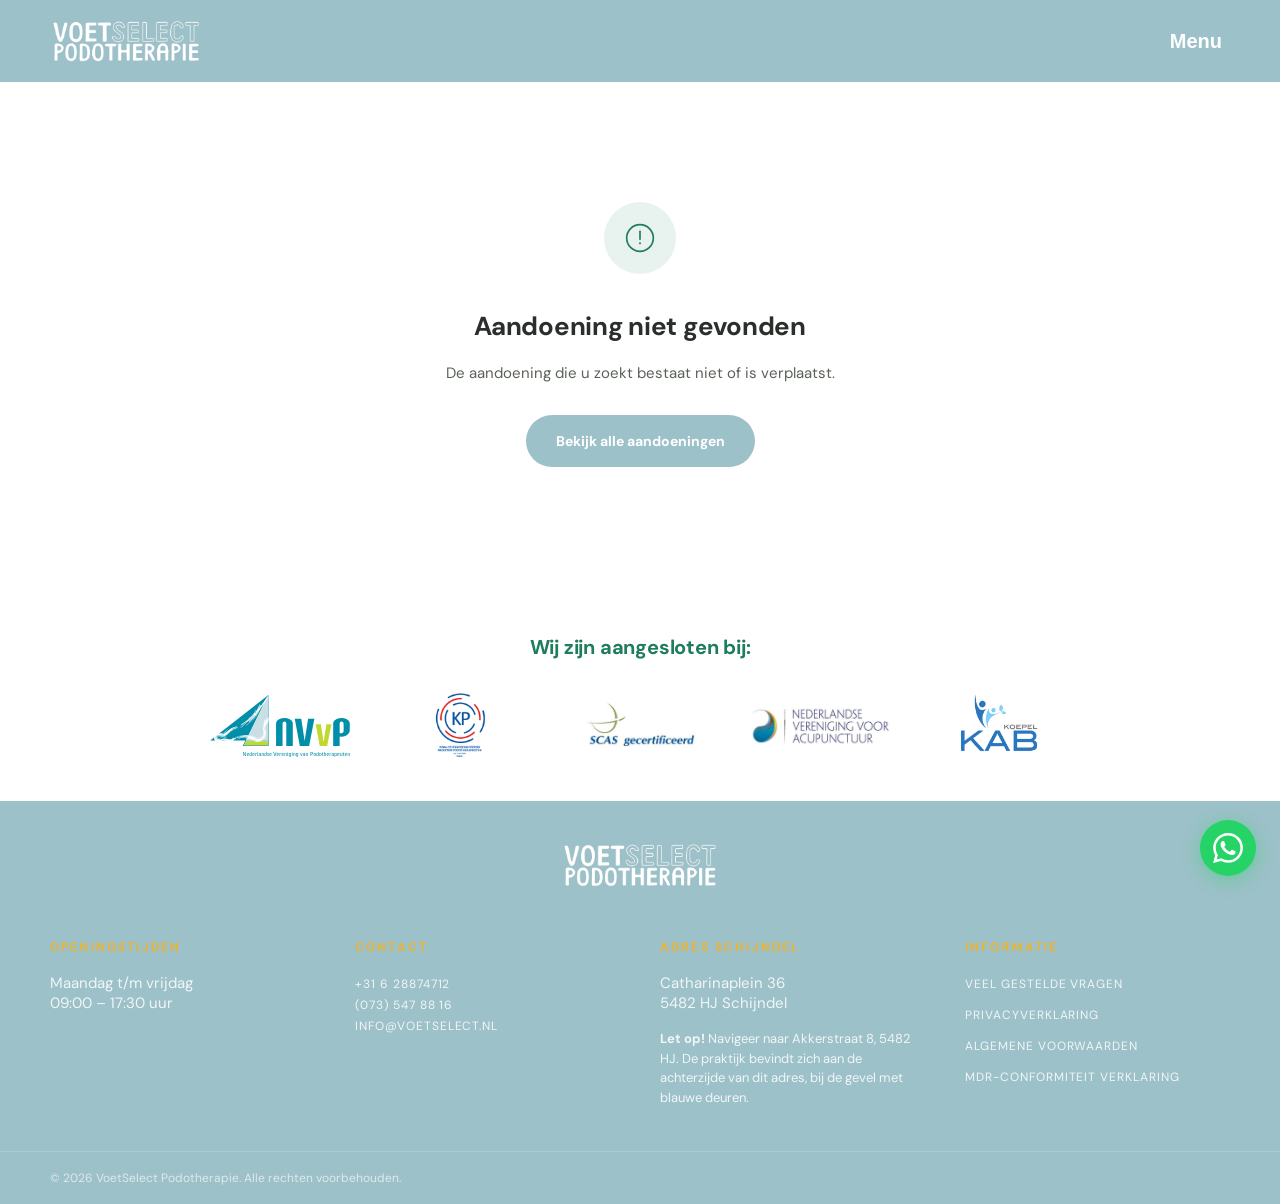
==== commit 86c7fbce: "launch ready" ====
--- a/aandoening.html
+++ b/aandoening.html
@@ -3,6 +3,7 @@
 <head>
 <meta charset="UTF-8">
 <meta name="viewport" content="width=device-width, initial-scale=1.0">
+<meta name="description" id="pageDescription" content="Uitleg over veelvoorkomende voet-, been- en houdingsklachten en hoe VoetSelect Podotherapie deze behandelt.">
 <title id="pageTitle">Aandoening — VoetSelect Podotherapie</title>
 <link rel="preconnect" href="https://fonts.googleapis.com">
 <link rel="preconnect" href="https://fonts.gstatic.com" crossorigin>
@@ -241,6 +242,7 @@
 
   /* Populate page */
   document.title = ailment.naam + ' — VoetSelect Podotherapie';
+  document.getElementById('pageDescription').setAttribute('content', ailment.excerpt);
   document.getElementById('heroTitle').textContent = ailment.naam;
   document.getElementById('aandoeningBody').innerHTML = ailment.body.map(function (p) {
     return '<p>' + p + '</p>';
--- a/style.css
+++ b/style.css
@@ -391,7 +391,7 @@
     display: flex;
     align-items: flex-end;
     justify-content: flex-end;
-    padding: 0 450px 130px 0;
+    padding: 0 450px 90px 0;
     pointer-events: none;
     z-index: 100;
   }
@@ -452,7 +452,7 @@
   position: relative;
   height: 56vh;
   min-height: 380px;
-  max-height: 620px;
+  max-height: max(620px, 32vw);
   overflow: hidden;
 }
 
@@ -1093,6 +1093,19 @@
   margin-bottom: 10px;
 }
 
+.waarom-card .btn-card {
+  margin-top: 14px;
+}
+
+.waarom-photo {
+  width: 100%;
+  aspect-ratio: 4 / 3;
+  object-fit: cover;
+  border-radius: var(--radius-card);
+  box-shadow: var(--shadow-card);
+  margin-bottom: 20px;
+}
+
 /* ============================================
    Tarieven page — Behandelt onder meer
    ============================================ */
@@ -1172,6 +1185,222 @@
   border-radius: 50%;
   background: var(--color-green);
   margin-top: 6px;
+}
+
+/* ============================================
+   Maatslippers gallery — display cabinet (vitrinekast)
+   ============================================ */
+
+.maatslippers-cabinet {
+  position: relative;
+  border-radius: 14px;
+  padding: 16px;
+  background: url('img/vitrinekast-hout.jpg') center / cover;
+  box-shadow: inset 0 0 0 6px rgba(0, 0, 0, 0.08),
+              inset 0 2px 40px rgba(0, 0, 0, 0.28),
+              0 24px 60px rgba(0, 0, 0, 0.18);
+  overflow: hidden;
+}
+
+/* Glass sheen across the front of the cabinet */
+.maatslippers-cabinet::before {
+  content: '';
+  position: absolute;
+  inset: 0;
+  background: linear-gradient(115deg,
+    rgba(255, 255, 255, 0.28) 0%,
+    rgba(255, 255, 255, 0) 28%,
+    rgba(255, 255, 255, 0) 72%,
+    rgba(255, 255, 255, 0.14) 100%);
+  pointer-events: none;
+  z-index: 2;
+}
+
+/* Label for a shelf within the cabinet — sits on the bare wood between shelves */
+.vitrine-zone-label {
+  position: relative;
+  z-index: 1;
+  display: inline-block;
+  margin: 0 0 10px 6px;
+  padding: 5px 14px;
+  background: rgba(255, 255, 255, 0.9);
+  border-radius: var(--radius-btn);
+  font-size: 12px;
+  font-weight: 700;
+  letter-spacing: 0.03em;
+  color: var(--color-text);
+  box-shadow: 0 2px 8px rgba(0, 0, 0, 0.12);
+}
+
+.maatslippers-shelf + .vitrine-zone-label {
+  margin-top: 22px;
+}
+
+.maatslippers-shelf {
+  position: relative;
+  z-index: 1;
+  display: grid;
+  grid-template-columns: repeat(3, 1fr);
+  background: rgba(255, 255, 255, 0.72);
+  border-radius: 6px;
+  box-shadow: inset 0 2px 10px rgba(0, 0, 0, 0.12);
+}
+
+@media (min-width: 640px) {
+  .maatslippers-shelf { grid-template-columns: repeat(4, 1fr); }
+}
+
+@media (min-width: 1000px) {
+  .maatslippers-shelf { grid-template-columns: repeat(6, 1fr); }
+}
+
+/* Each item sits in its own cubby, on a shelf line */
+.maatslipper-shelf-item {
+  display: flex;
+  flex-direction: column;
+  align-items: center;
+  justify-content: flex-end;
+  width: 100%;
+  padding: 26px 14px 20px;
+  background: none;
+  border: 0 solid rgba(90, 62, 40, 0.18);
+  border-right-width: 1px;
+  border-bottom-width: 1px;
+  cursor: pointer;
+  font-family: var(--font-base);
+}
+
+.maatslipper-shelf-item img {
+  width: 100%;
+  aspect-ratio: 1 / 1;
+  border-radius: 50%;
+  object-fit: cover;
+  border: 3px solid var(--color-white);
+  box-shadow: var(--shadow-card);
+  transition: transform var(--transition-fast), box-shadow var(--transition-fast);
+}
+
+.maatslipper-shelf-item:not(.maatslipper-shelf-item--deco):hover img,
+.maatslipper-shelf-item:not(.maatslipper-shelf-item--deco):focus-visible img {
+  transform: translateY(-4px) scale(1.05);
+  box-shadow: 0 20px 40px rgba(0, 0, 0, 0.18);
+}
+
+/* Decorative shelf objects — not clickable */
+.maatslipper-shelf-item--deco {
+  cursor: default;
+}
+
+/* Cast shadow where the object meets the shelf */
+.maatslipper-shelf-item::after {
+  content: '';
+  width: 70%;
+  height: 10px;
+  margin-top: 8px;
+  background: radial-gradient(ellipse at center, rgba(0, 0, 0, 0.2) 0%, rgba(0, 0, 0, 0) 70%);
+}
+
+/* ============================================
+   Maatslipper lightbox — circle reveal
+   ============================================ */
+
+.slipper-lightbox {
+  position: fixed;
+  inset: 0;
+  z-index: 500;
+  display: flex;
+  align-items: center;
+  justify-content: center;
+  padding: 40px;
+  background: rgba(15, 30, 22, 0.75);
+  opacity: 0;
+  pointer-events: none;
+  transition: opacity 0.3s ease;
+}
+
+.slipper-lightbox.is-open {
+  opacity: 1;
+  pointer-events: auto;
+}
+
+.slipper-lightbox-circle {
+  position: relative;
+  width: min(70vw, 70vh, 560px);
+  height: min(70vw, 70vh, 560px);
+  border-radius: 50%;
+  overflow: hidden;
+  box-shadow: 0 40px 100px rgba(0, 0, 0, 0.35);
+  transform: scale(0);
+  transition: transform 0.5s cubic-bezier(0.65, 0, 0.35, 1);
+}
+
+.slipper-lightbox.is-open .slipper-lightbox-circle {
+  transform: scale(1);
+}
+
+.slipper-lightbox-circle img {
+  width: 100%;
+  height: 100%;
+  object-fit: cover;
+}
+
+.slipper-lightbox-close {
+  position: fixed;
+  top: 24px;
+  right: 24px;
+  z-index: 2;
+  width: 44px;
+  height: 44px;
+  border-radius: 50%;
+  background: rgba(255, 255, 255, 0.15);
+  border: none;
+  color: var(--color-white);
+  font-size: 24px;
+  font-family: var(--font-base);
+  line-height: 1;
+  cursor: pointer;
+  transition: background var(--transition-fast);
+}
+
+.slipper-lightbox-close:hover { background: rgba(255, 255, 255, 0.28); }
+
+.maatslippers-gallery img {
+  width: 100%;
+  aspect-ratio: 3 / 4;
+  object-fit: cover;
+  border-radius: var(--radius-card);
+  box-shadow: var(--shadow-card);
+}
+
+.maatslippers-proces-grid {
+  display: grid;
+  grid-template-columns: 1fr;
+  gap: 18px;
+  margin-top: 32px;
+}
+
+@media (min-width: 640px) {
+  .maatslippers-proces-grid { grid-template-columns: repeat(2, 1fr); }
+}
+
+.maatslippers-proces-grid figure {
+  margin: 0;
+}
+
+.maatslippers-proces-grid img {
+  width: 100%;
+  aspect-ratio: 4 / 3;
+  object-fit: cover;
+  border-radius: var(--radius-card);
+  box-shadow: var(--shadow-card);
+  display: block;
+}
+
+.maatslippers-proces-grid figcaption {
+  margin-top: 10px;
+  font-size: 14px;
+  color: var(--color-text-muted);
+  text-align: center;
 }
 
 /* ============================================
@@ -3114,3 +3343,142 @@
   height: 13px;
   flex-shrink: 0;
 }
+
+/* ============================================
+   Legal content pages (privacy, voorwaarden, MDR)
+   ============================================ */
+
+.legal-content {
+  max-width: 760px;
+  margin: 0 auto;
+  padding: 56px 0 72px;
+}
+
+.legal-content h2 {
+  margin: 40px 0 14px;
+  color: var(--color-text);
+}
+
+.legal-content h2:first-child { margin-top: 0; }
+
+.legal-content h3 {
+  margin: 28px 0 10px;
+  color: var(--color-green);
+  font-size: 18px;
+}
+
+.legal-content p {
+  font-size: 16px;
+  line-height: 1.8;
+  color: var(--color-text);
+  margin: 0 0 18px;
+}
+
+.legal-content ul,
+.legal-content ol {
+  margin: 0 0 18px;
+  padding-left: 22px;
+  font-size: 16px;
+  line-height: 1.8;
+  color: var(--color-text);
+}
+
+.legal-content li { margin-bottom: 6px; }
+
+.legal-content .legal-meta {
+  color: var(--color-text-muted);
+  font-size: 14px;
+  margin-top: 32px;
+}
+
+/* ============================================
+   FAQ page — question bubbles + answer modal
+   ============================================ */
+
+.faq-section {
+  max-width: 760px;
+  margin: 0 auto;
+  padding: 56px 0 72px;
+}
+
+.faq-category { margin-bottom: 36px; }
+
+.faq-category h2 {
+  margin: 0 0 16px;
+  color: var(--color-text);
+}
+
+.faq-question {
+  display: flex;
+  align-items: center;
+  justify-content: space-between;
+  gap: 16px;
+  width: 100%;
+  text-align: left;
+  padding: 18px 20px;
+  margin-bottom: 10px;
+  background: #f2f5f3;
+  border: none;
+  border-radius: var(--radius-card);
+  font-family: var(--font-base);
+  font-size: 16px;
+  font-weight: 600;
+  color: var(--color-text);
+  cursor: pointer;
+  transition: background 0.2s ease;
+}
+
+.faq-question:hover,
+.faq-question:focus-visible { background: #e6ece8; }
+
+.faq-question::after {
+  content: '→';
+  color: var(--color-green);
+  flex-shrink: 0;
+}
+
+#faqOverlay .quiz-modal p {
+  font-size: 16px;
+  line-height: 1.8;
+  color: var(--color-text);
+  margin-top: 4px;
+}
+
+/* ============================================
+   Affiliations strip ("Wij zijn aangesloten bij") — site-wide, above footer
+   ============================================ */
+
+.affiliations {
+  background: var(--color-white);
+  padding: 48px 0 40px;
+  text-align: center;
+}
+
+.affiliations h3 {
+  color: var(--color-green);
+  font-size: 20px;
+  margin: 0 0 32px;
+}
+
+.affiliations-row {
+  display: flex;
+  flex-wrap: wrap;
+  align-items: center;
+  justify-content: center;
+  gap: 40px;
+  max-width: 1000px;
+  margin: 0 auto;
+  padding: 0 24px;
+}
+
+.affiliations-row a {
+  display: block;
+  width: 140px;
+  height: 70px;
+}
+
+.affiliations-row img {
+  width: 100%;
+  height: 100%;
+  object-fit: contain;
+}
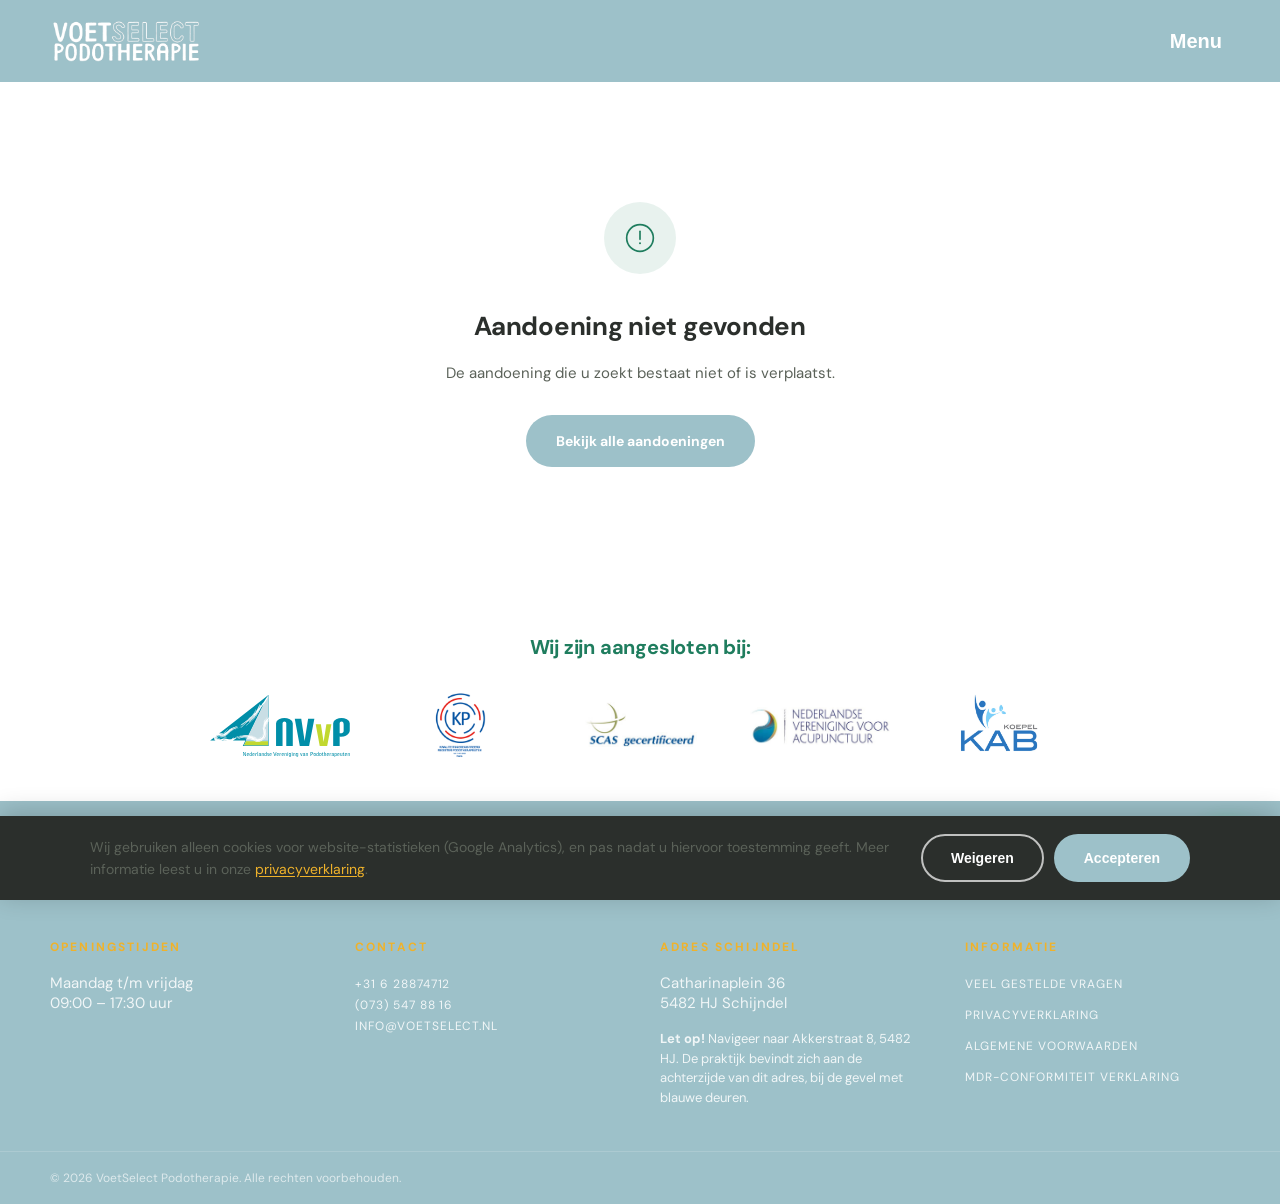
==== commit 767ebcbb: "cookie banner" ====
--- a/aandoening.html
+++ b/aandoening.html
@@ -1,10 +1,12 @@
 <!DOCTYPE html>
 <html lang="nl">
 <head>
-<meta charset="UTF-8">
-<meta name="viewport" content="width=device-width, initial-scale=1.0">
+<meta charset="UTF-8"><meta name="viewport" content="width=device-width, initial-scale=1.0">
 <meta name="description" id="pageDescription" content="Uitleg over veelvoorkomende voet-, been- en houdingsklachten en hoe VoetSelect Podotherapie deze behandelt.">
 <title id="pageTitle">Aandoening — VoetSelect Podotherapie</title>
+<link rel="icon" href="img/favicon-32x32.png" sizes="32x32">
+<link rel="icon" href="img/favicon-192x192.png" sizes="192x192">
+<link rel="apple-touch-icon" href="img/apple-touch-icon.png">
 <link rel="preconnect" href="https://fonts.googleapis.com">
 <link rel="preconnect" href="https://fonts.gstatic.com" crossorigin>
 <link href="https://fonts.googleapis.com/css2?family=DM+Sans:ital,opsz,wght@0,9..40,400..700;1,9..40,400..700&display=swap" rel="stylesheet">
@@ -190,11 +192,7 @@
           <textarea id="ailmentOpmerkingen" name="opmerkingen" rows="3" placeholder="Eventuele extra informatie..."></textarea>
         </div>
         <div class="form-field">
-          <label for="ailmentCaptcha">Beveiliging <span aria-hidden="true">*</span></label>
-          <div class="captcha-wrap">
-            <span class="captcha-question" id="ailmentCaptchaQ"></span>
-            <input type="text" id="ailmentCaptcha" name="captcha" inputmode="numeric" autocomplete="off" placeholder="Uw antwoord">
-          </div>
+          <div class="h-captcha" data-captcha="true"></div>
         </div>
         <p class="form-error" id="ailmentFormError" hidden>Er ging iets mis bij het versturen. Probeer het opnieuw of bel ons.</p>
         <div class="quiz-nav">
@@ -219,7 +217,9 @@
 </div>
 
 <script src="partials.js"></script>
+<script src="cookie-consent.js"></script>
 <script src="script.js"></script>
+<script src="https://web3forms.com/client/script.js" async defer></script>
 <script>
 (function () {
   /* Load ailment from URL param */
--- a/style.css
+++ b/style.css
@@ -3482,3 +3482,48 @@
   height: 100%;
   object-fit: contain;
 }
+
+/* ============================================
+   Cookie consent banner
+   ============================================ */
+
+.cookie-banner {
+  position: fixed;
+  left: 0;
+  right: 0;
+  bottom: 0;
+  z-index: 600;
+  background: var(--color-text);
+  color: var(--color-white);
+  padding: 18px 20px;
+  box-shadow: 0 -4px 24px rgba(0, 0, 0, 0.2);
+}
+
+.cookie-banner-inner {
+  max-width: 1100px;
+  margin: 0 auto;
+  display: flex;
+  flex-wrap: wrap;
+  align-items: center;
+  justify-content: space-between;
+  gap: 16px;
+}
+
+.cookie-banner p {
+  margin: 0;
+  font-size: 14px;
+  line-height: 1.6;
+  flex: 1 1 420px;
+}
+
+.cookie-banner a {
+  color: var(--color-gold);
+  text-decoration: underline;
+  text-underline-offset: 2px;
+}
+
+.cookie-banner-actions {
+  display: flex;
+  gap: 10px;
+  flex-shrink: 0;
+}
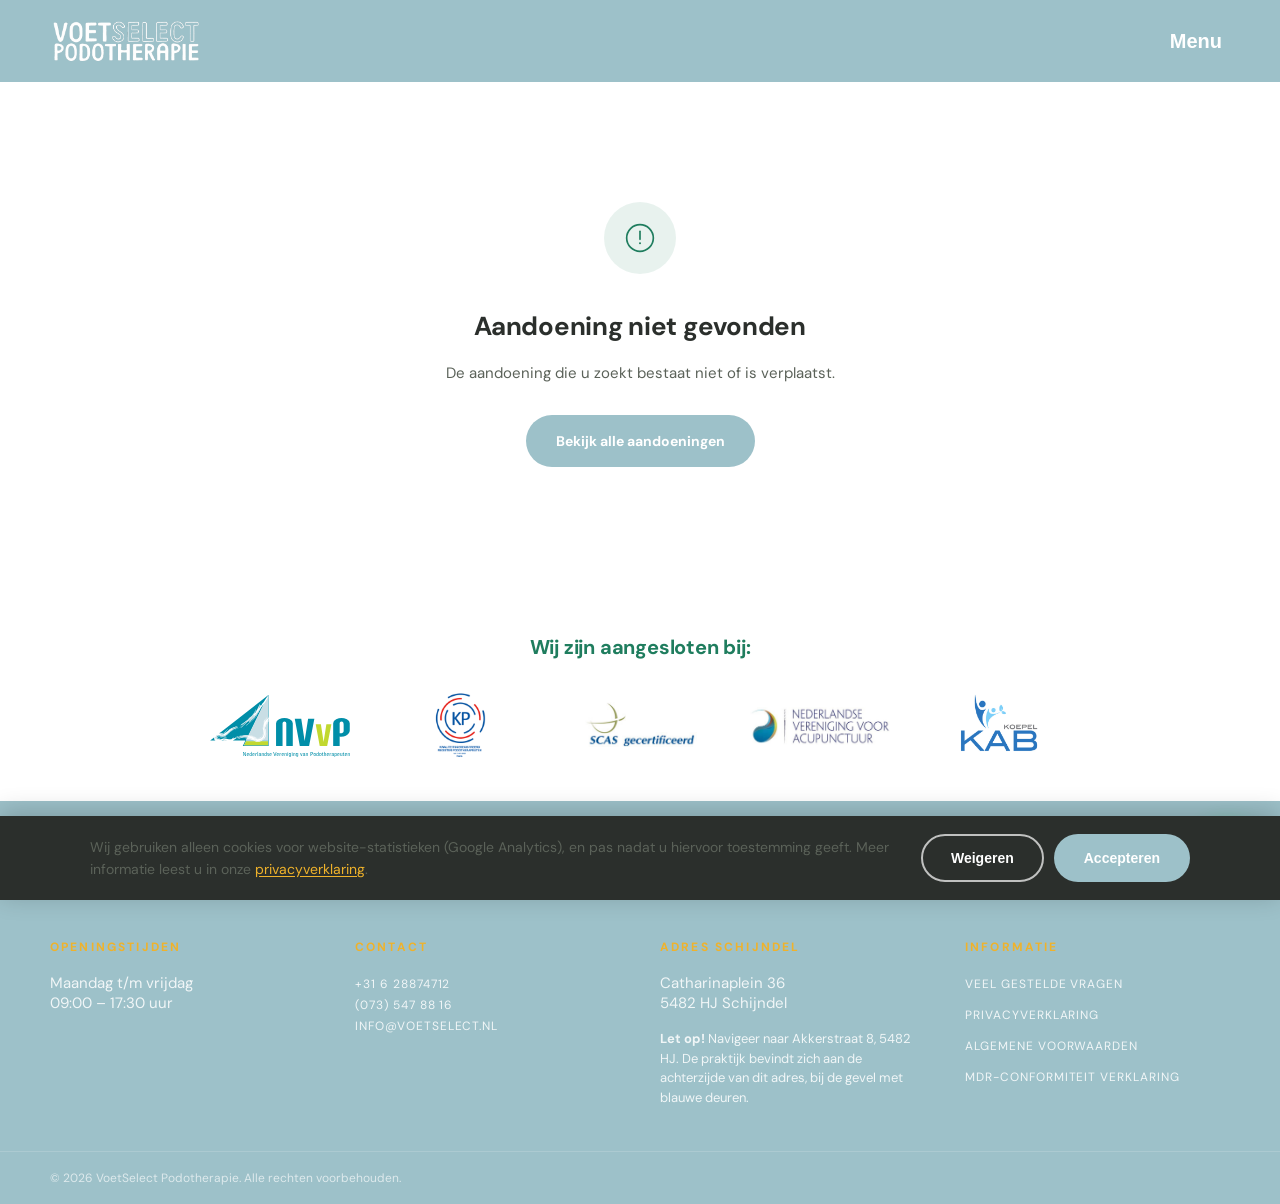
==== commit 38480927: "seo" ====
--- a/aandoening.html
+++ b/aandoening.html
@@ -3,7 +3,7 @@
 <head>
 <meta charset="UTF-8"><meta name="viewport" content="width=device-width, initial-scale=1.0">
 <meta name="description" id="pageDescription" content="Uitleg over veelvoorkomende voet-, been- en houdingsklachten en hoe VoetSelect Podotherapie deze behandelt.">
-<title id="pageTitle">Aandoening — VoetSelect Podotherapie</title>
+<title id="pageTitle">Aandoening | VoetSelect Podotherapie</title>
 <link rel="icon" href="img/favicon-32x32.png" sizes="32x32">
 <link rel="icon" href="img/favicon-192x192.png" sizes="192x192">
 <link rel="apple-touch-icon" href="img/apple-touch-icon.png">
@@ -12,6 +12,50 @@
 <link href="https://fonts.googleapis.com/css2?family=DM+Sans:ital,opsz,wght@0,9..40,400..700;1,9..40,400..700&display=swap" rel="stylesheet">
 <link rel="stylesheet" href="style.css">
 <script src="aandoeningen-data.js"></script>
+<link rel="canonical" href="https://voetselect.nl/aandoeningen.html" id="pageCanonical">
+<meta property="og:type" content="article">
+<meta property="og:locale" content="nl_NL">
+<meta property="og:site_name" content="VoetSelect Podotherapie">
+<meta property="og:url" content="https://voetselect.nl/aandoeningen.html" id="ogUrl">
+<meta property="og:title" content="Aandoening | VoetSelect Podotherapie" id="ogTitle">
+<meta property="og:description" content="Uitleg over veelvoorkomende voet-, been- en houdingsklachten en hoe VoetSelect Podotherapie deze behandelt." id="ogDescription">
+<meta property="og:image" content="https://voetselect.nl/img/hero-aandoeningen.jpg">
+<meta name="twitter:card" content="summary_large_image">
+<meta name="twitter:title" content="Aandoening | VoetSelect Podotherapie" id="twitterTitle">
+<meta name="twitter:description" content="Uitleg over veelvoorkomende voet-, been- en houdingsklachten en hoe VoetSelect Podotherapie deze behandelt." id="twitterDescription">
+<meta name="twitter:image" content="https://voetselect.nl/img/hero-aandoeningen.jpg">
+<script type="application/ld+json">
+{
+  "@context": "https://schema.org",
+  "@type": "MedicalClinic",
+  "name": "VoetSelect Podotherapie",
+  "url": "https://voetselect.nl/",
+  "logo": "https://voetselect.nl/img/logo-white.png",
+  "image": "https://voetselect.nl/img/hero-wide.jpg",
+  "telephone": "+31628874712",
+  "email": "info@voetselect.nl",
+  "address": {
+    "@type": "PostalAddress",
+    "streetAddress": "Catharinaplein 36",
+    "postalCode": "5482 HT",
+    "addressLocality": "Schijndel",
+    "addressCountry": "NL"
+  },
+  "geo": {
+    "@type": "GeoCoordinates",
+    "latitude": 51.617579203358446,
+    "longitude": 5.43795346489408
+  },
+  "openingHoursSpecification": {
+    "@type": "OpeningHoursSpecification",
+    "dayOfWeek": ["Monday", "Tuesday", "Wednesday", "Thursday", "Friday"],
+    "opens": "09:00",
+    "closes": "17:30"
+  },
+  "medicalSpecialty": "Podiatric",
+  "priceRange": "€€"
+}
+</script>
 </head>
 <body data-active-page="aandoeningen.html">
 
@@ -133,9 +177,9 @@
       </div>
       <h3 class="quiz-question">Hoe ernstig zijn de klachten?</h3>
       <div class="quiz-options">
-        <button type="button" class="quiz-option" data-value="Mild — weinig pijnlijk">Mild</button>
-        <button type="button" class="quiz-option" data-value="Matig — regelmatig pijn">Matig</button>
-        <button type="button" class="quiz-option" data-value="Ernstig — aanhoudend pijn">Ernstig</button>
+        <button type="button" class="quiz-option" data-value="Mild, weinig pijnlijk">Mild</button>
+        <button type="button" class="quiz-option" data-value="Matig, regelmatig pijn">Matig</button>
+        <button type="button" class="quiz-option" data-value="Ernstig, aanhoudend pijn">Ernstig</button>
         <button type="button" class="quiz-option" data-value="Wisselend per dag">Wisselend</button>
       </div>
       <div class="quiz-nav">
@@ -241,8 +285,16 @@
   }
 
   /* Populate page */
-  document.title = ailment.naam + ' — VoetSelect Podotherapie';
+  var pageTitleText = ailment.naam + ' | VoetSelect Podotherapie';
+  var pageUrl = 'https://voetselect.nl/aandoening.html?id=' + ailment.id;
+  document.title = pageTitleText;
   document.getElementById('pageDescription').setAttribute('content', ailment.excerpt);
+  document.getElementById('pageCanonical').setAttribute('href', pageUrl);
+  document.getElementById('ogUrl').setAttribute('content', pageUrl);
+  document.getElementById('ogTitle').setAttribute('content', pageTitleText);
+  document.getElementById('ogDescription').setAttribute('content', ailment.excerpt);
+  document.getElementById('twitterTitle').setAttribute('content', pageTitleText);
+  document.getElementById('twitterDescription').setAttribute('content', ailment.excerpt);
   document.getElementById('heroTitle').textContent = ailment.naam;
   document.getElementById('aandoeningBody').innerHTML = ailment.body.map(function (p) {
     return '<p>' + p + '</p>';
--- a/style.css
+++ b/style.css
@@ -472,9 +472,63 @@
   min-height: 60px;
 }
 
-.hero-content {
+.hero-scroll-btn {
+  position: absolute;
+  left: 50%;
+  bottom: 10%;
+  transform: translateX(-50%);
+  z-index: 4;
+  width: 48px;
+  height: 48px;
+  border-radius: 50%;
+  border: none;
+  background: rgba(255, 255, 255, 0.85);
+  color: var(--color-green);
+  display: flex;
+  align-items: center;
+  justify-content: center;
+  cursor: pointer;
+  box-shadow: 0 4px 14px rgba(0, 0, 0, 0.18);
+  animation: heroScrollBounce 2.2s ease-in-out infinite;
+  transition: background 0.2s ease;
+}
+
+.hero-scroll-btn:hover { background: #ffffff; }
+
+.hero-scroll-btn svg { width: 22px; height: 22px; }
+
+@keyframes heroScrollBounce {
+  0%, 100% { transform: translateX(-50%) translateY(0); }
+  50% { transform: translateX(-50%) translateY(6px); }
+}
+
+@media (prefers-reduced-motion: reduce) {
+  .hero-scroll-btn { animation: none; }
+}
+
+/* Hidden on phones — not enough clearance from the curve at small heights */
+@media (max-width: 999px) {
+  .hero-scroll-btn { display: none; }
+}
+
+.hero-content-section {
+  position: relative;
+  overflow: hidden;
   padding-top: 32px;
   padding-bottom: 64px;
+}
+
+/* Only the right edge (page edge) should clip this circle here — unlike the
+   reference section, nothing below shares a color seam that needs hiding, so
+   keep the full circle within the vertical bounds instead of also bleeding
+   off the bottom (which turned it into a quarter-circle instead of a half). */
+.hero-content-section .accent-circle--orange {
+  bottom: 0;
+}
+
+.hero-content {
+  position: relative;
+  z-index: 2;
   max-width: 760px;
 }
 
@@ -506,9 +560,12 @@
 @media (min-width: 1000px) {
   .hero-media { height: 70vh; min-height: 520px; }
 
-  .hero-content {
+  .hero-content-section {
     padding-top: 48px;
     padding-bottom: 72px;
+  }
+
+  .hero-content {
     max-width: 820px;
   }
 }
@@ -1613,10 +1670,33 @@
 
 .quiz-back:hover { color: var(--color-text); }
 
+.quiz-skip {
+  display: block;
+  width: 100%;
+  margin: 12px 0 0;
+  background: none;
+  border: none;
+  font-family: var(--font-base);
+  font-size: 13px;
+  color: var(--color-text-muted);
+  text-decoration: underline;
+  text-underline-offset: 2px;
+  cursor: pointer;
+  text-align: center;
+}
+
+.quiz-skip:hover { color: var(--color-text); }
+
 /* Summary */
 .quiz-form-intro {
   margin: -12px 0 16px;
   font-size: 14px;
+  color: var(--color-text-muted);
+}
+
+.quiz-summary-empty {
+  font-size: 14px;
+  font-style: italic;
   color: var(--color-text-muted);
 }
 
@@ -2673,7 +2753,7 @@
 }
 
 /* ============================================
-   Behandelingen — Gait analysis animation
+   Ons onderzoek — Gait analysis animation
    ============================================ */
 
 .gait-anim {
